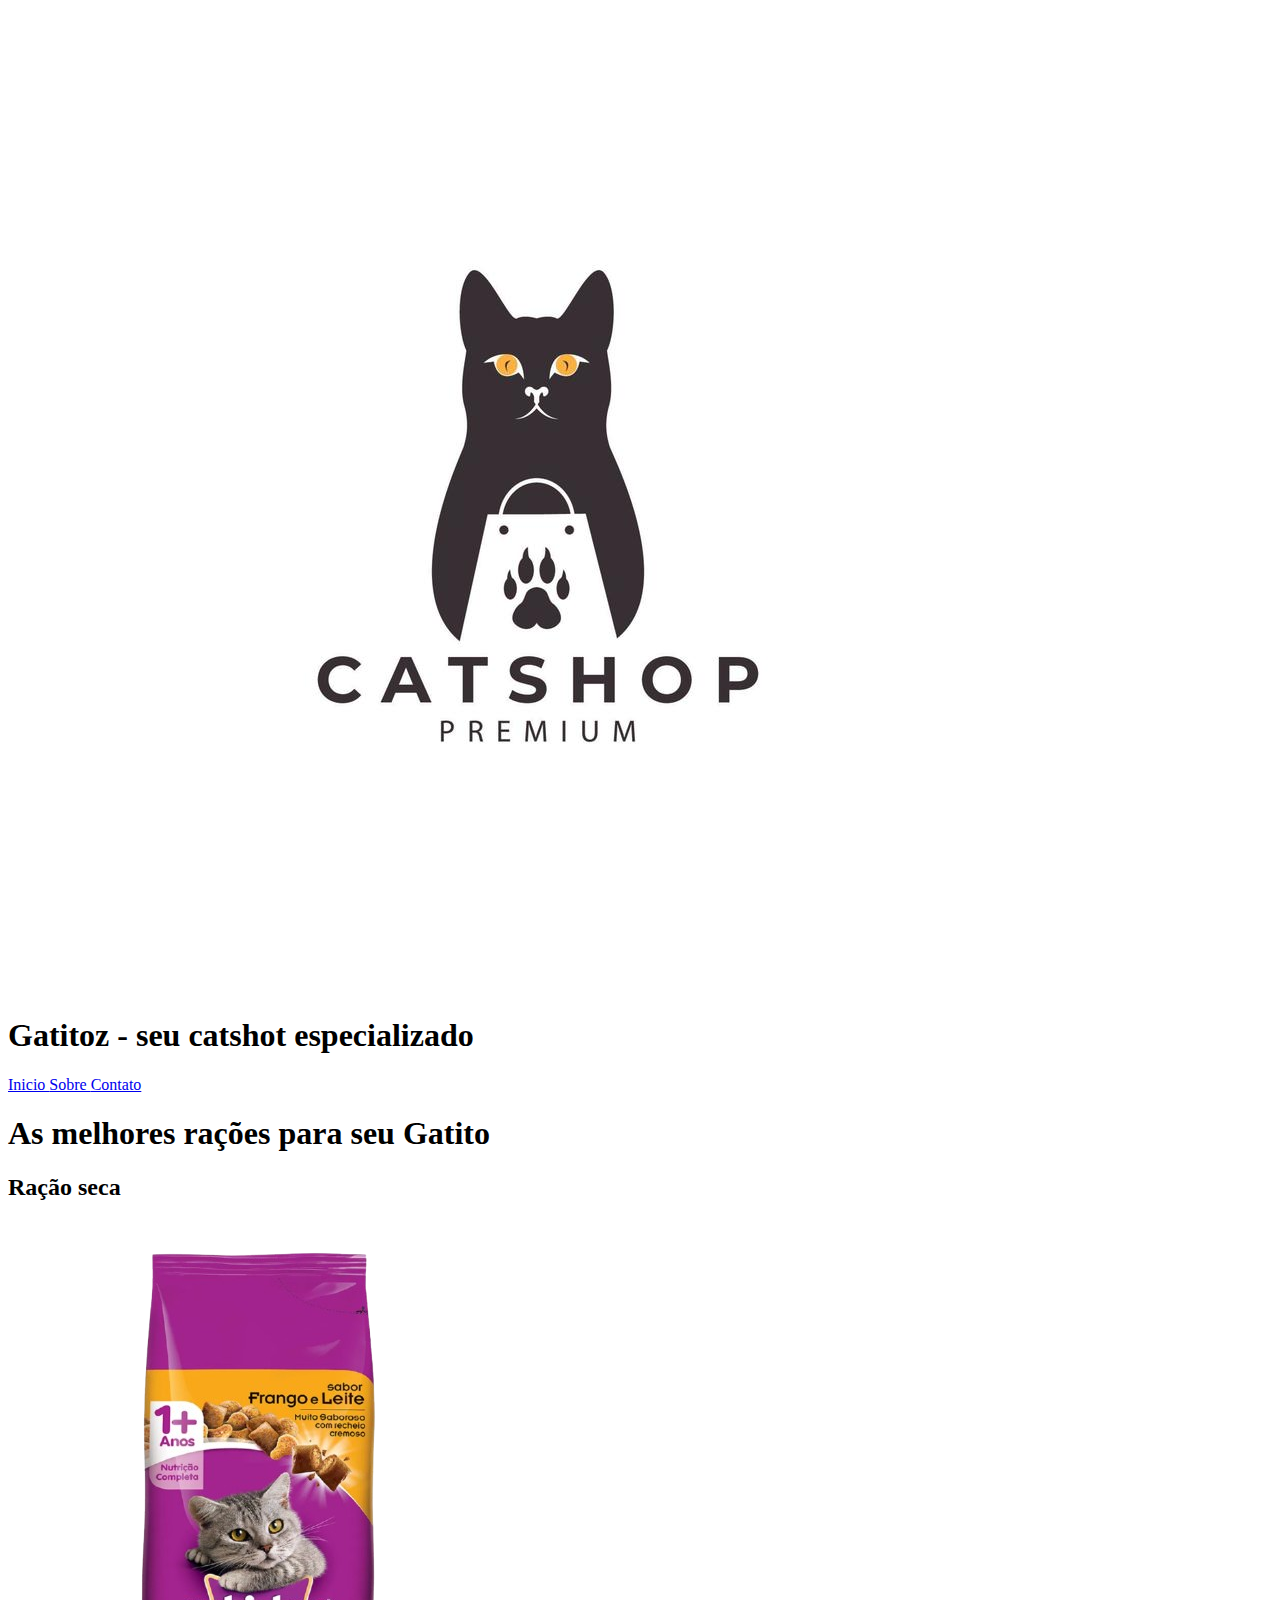
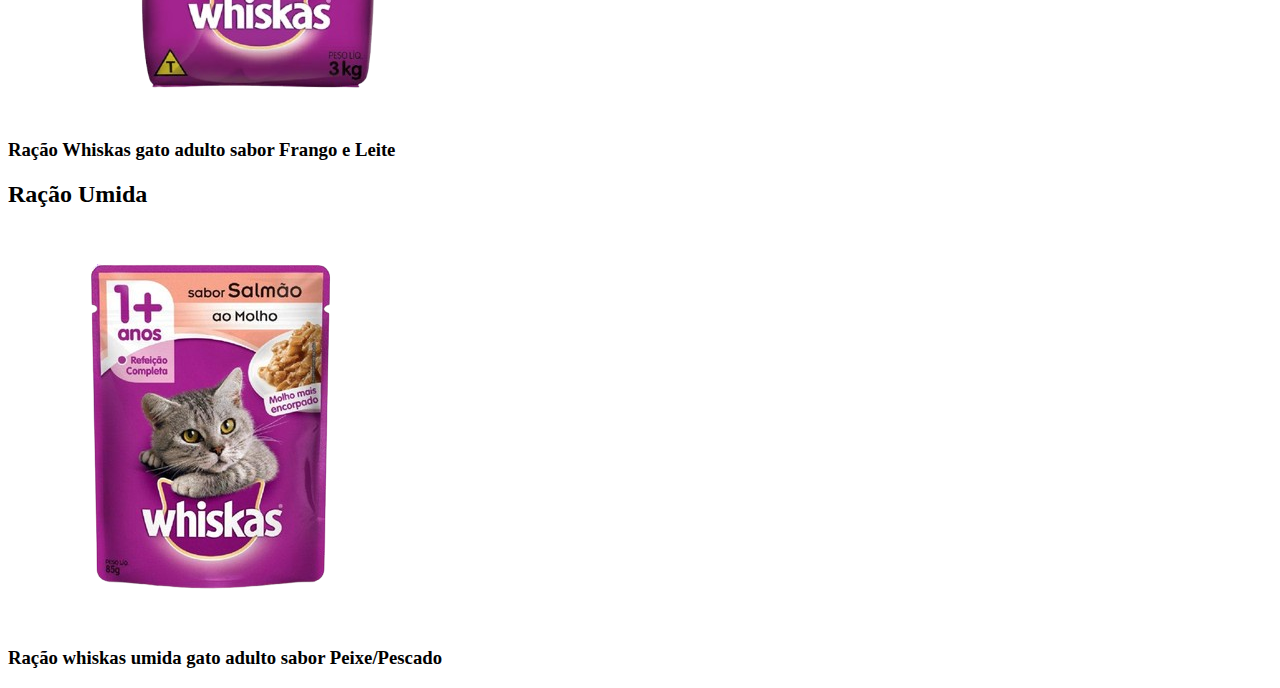
==== index.html @ 4cd1b153 "Upando Inicio do projeto" ====
<html lang="pt">
<head>
    <meta charset="UTF-8">
    <meta name="viewport" content="width=device-width, initial-scale=1.0">
    <link rel="stylesheet" href="css/estilo.css">

    <title>Gatitoz </title>
</head>
<body>
    <header class = "header-home" id = "home">

        <figure>
            <img src = "Imagens/catshop.jpg">
        </figure>
        <h1> Gatitoz - seu catshot especializado</h1>

        <nav>
            <a href="#home"> Inicio </a>
            <a href="Sobre.html"> Sobre </a>
            <a href = "Contato.html"> Contato</a>
        </nav>

    </header>


    <div>
        <section class = "produtos" id = "racao">
            <h1> As melhores rações para seu Gatito</h1>
    
            <div id = "racao-seca">
                <h2> Ração seca</h2>
                <img src="Imagens/racao-seca.png">
                <h3>Ração Whiskas gato adulto sabor Frango e Leite</h3>
    
            </div>
    
            <div id = "racao-umida">
                <h2> Ração Umida </h2>
                <img src="Imagens/racao-umida.png">
                <h3> Ração whiskas umida gato adulto sabor Peixe/Pescado</h3>
            </div>
    
        </section>

    </div>




</body>
</html>
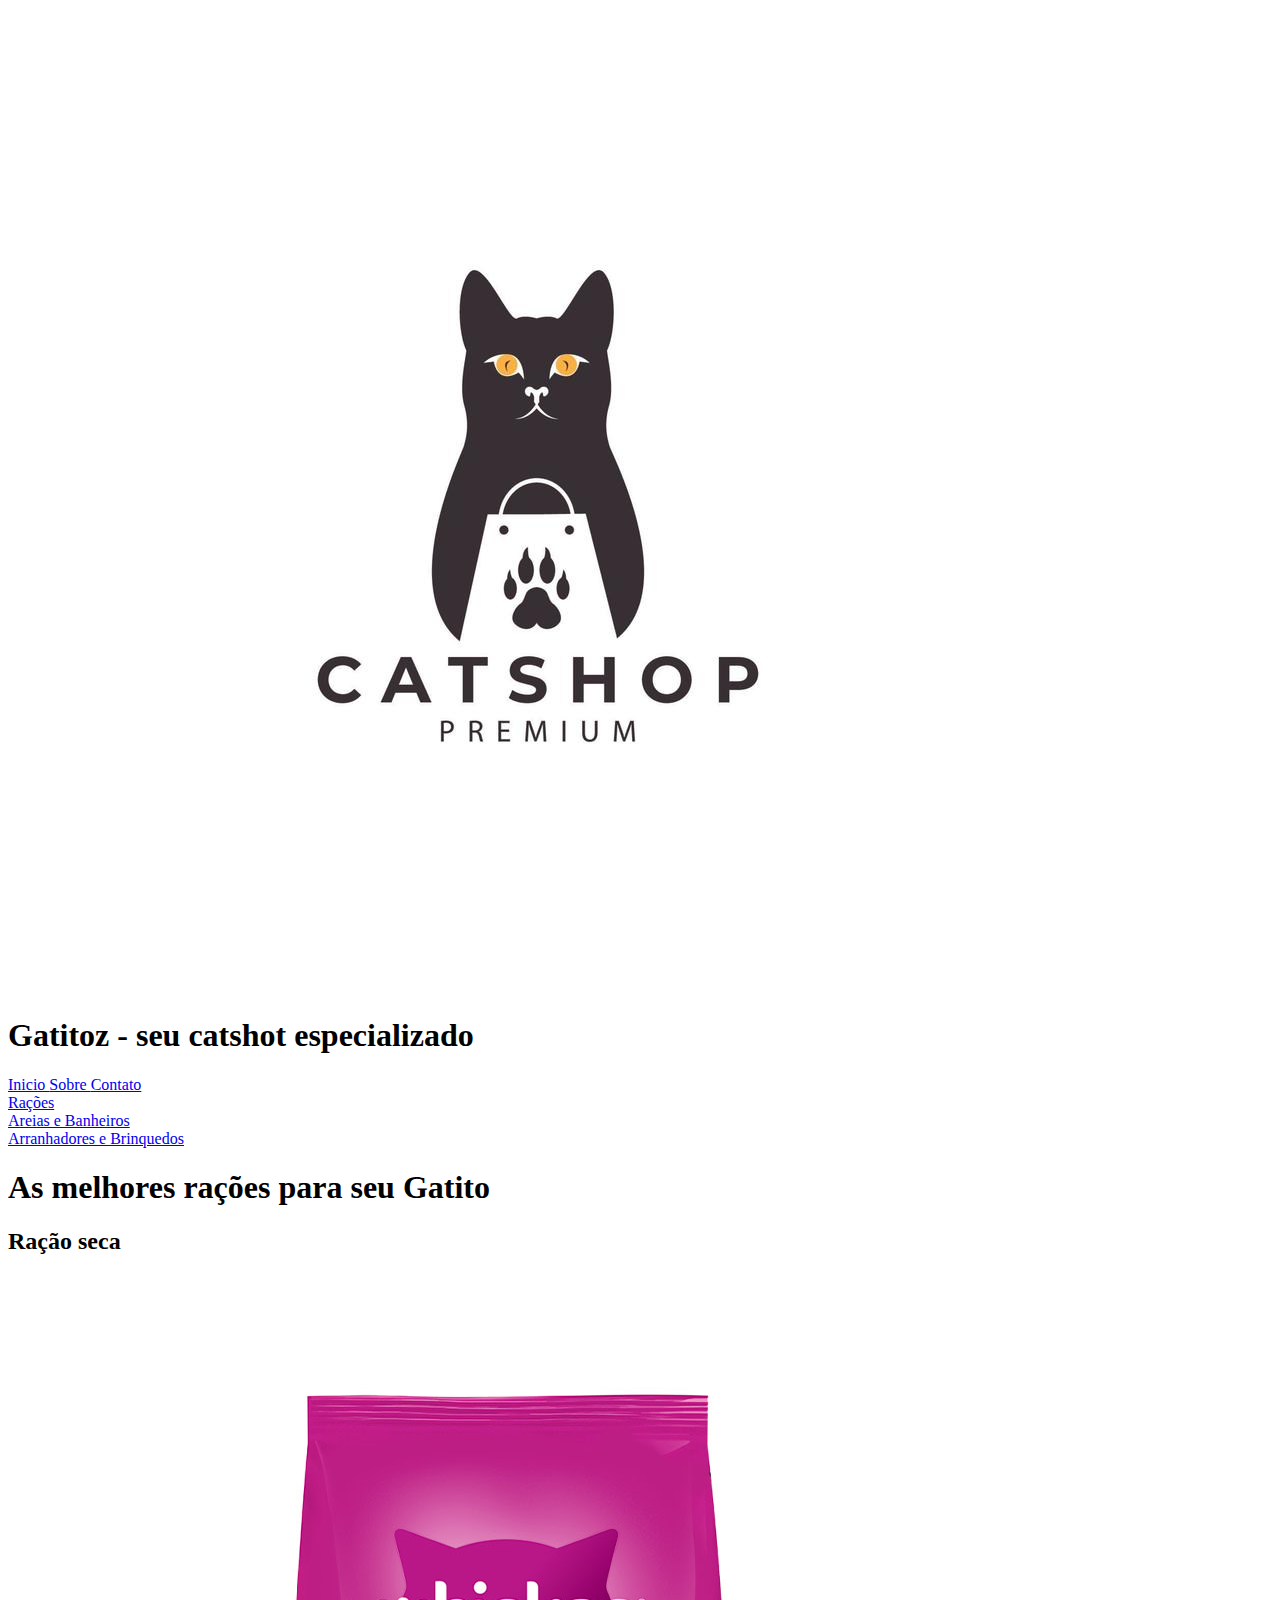
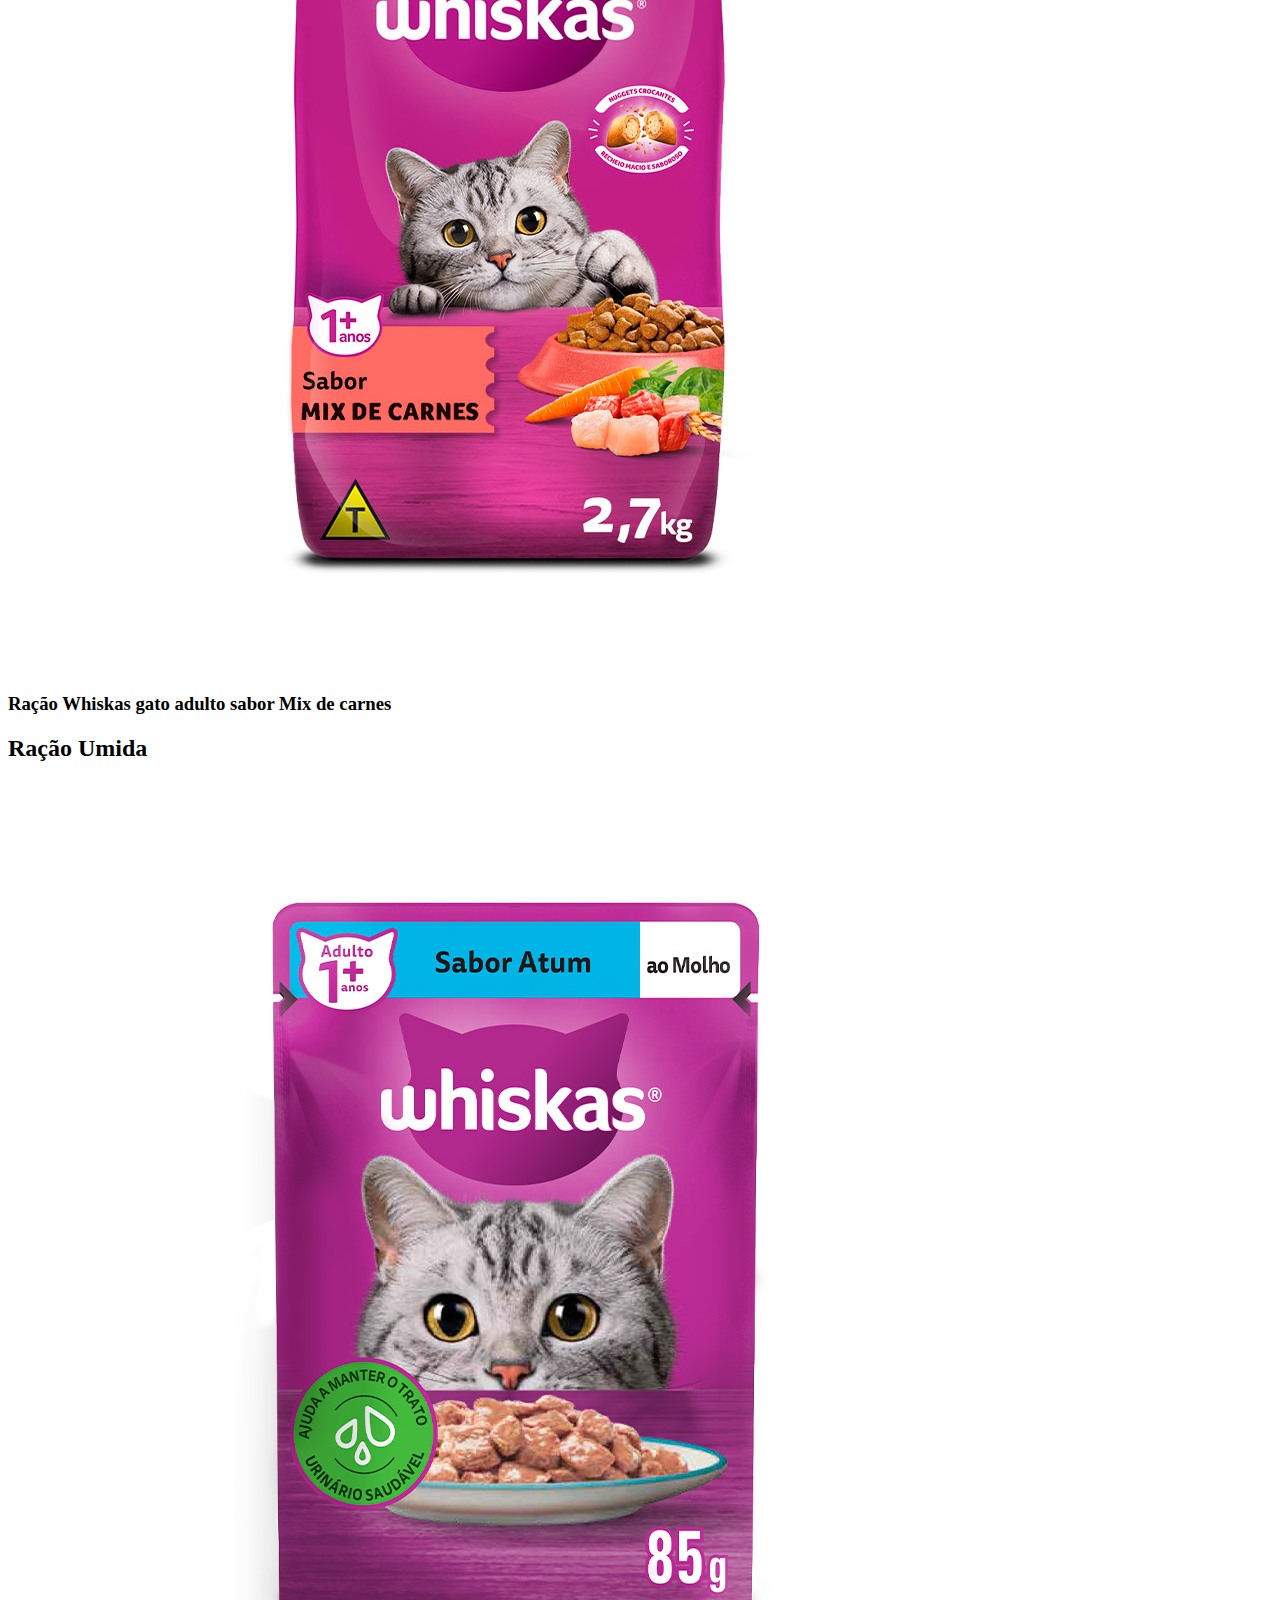
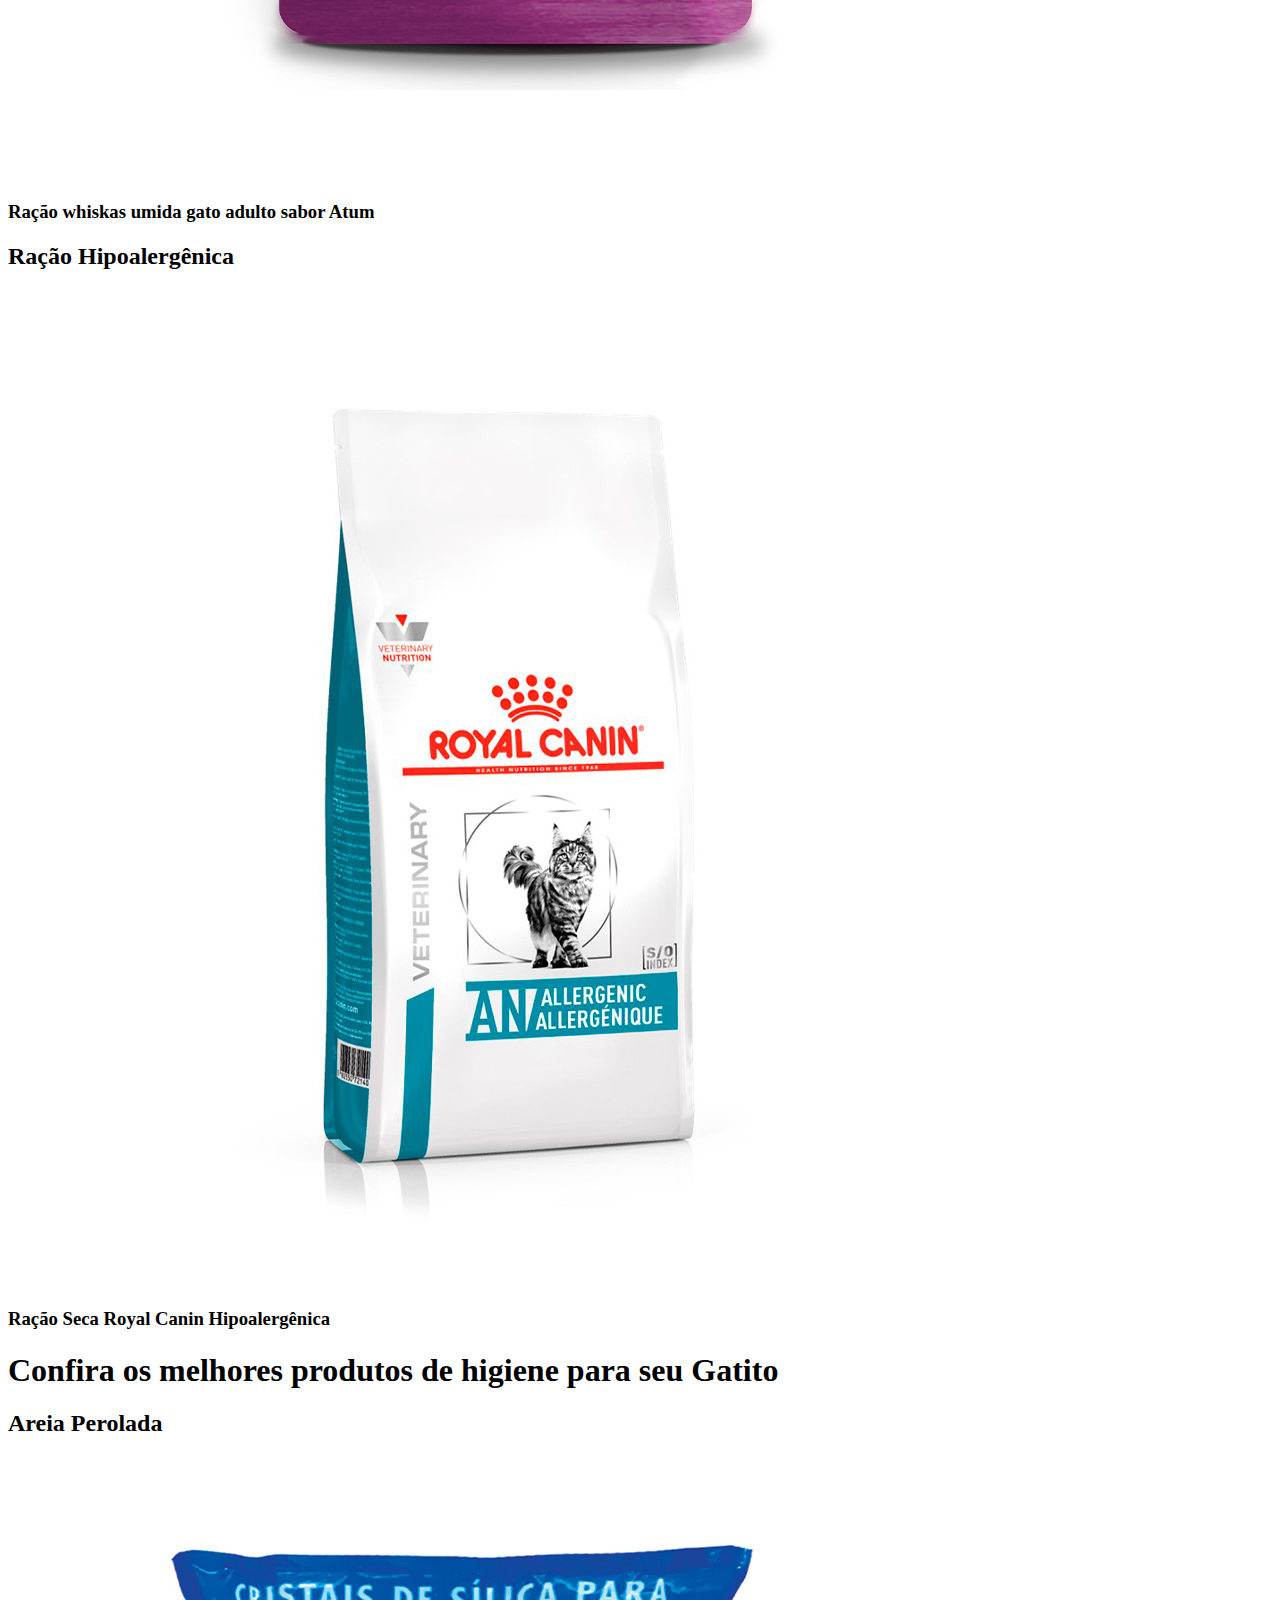
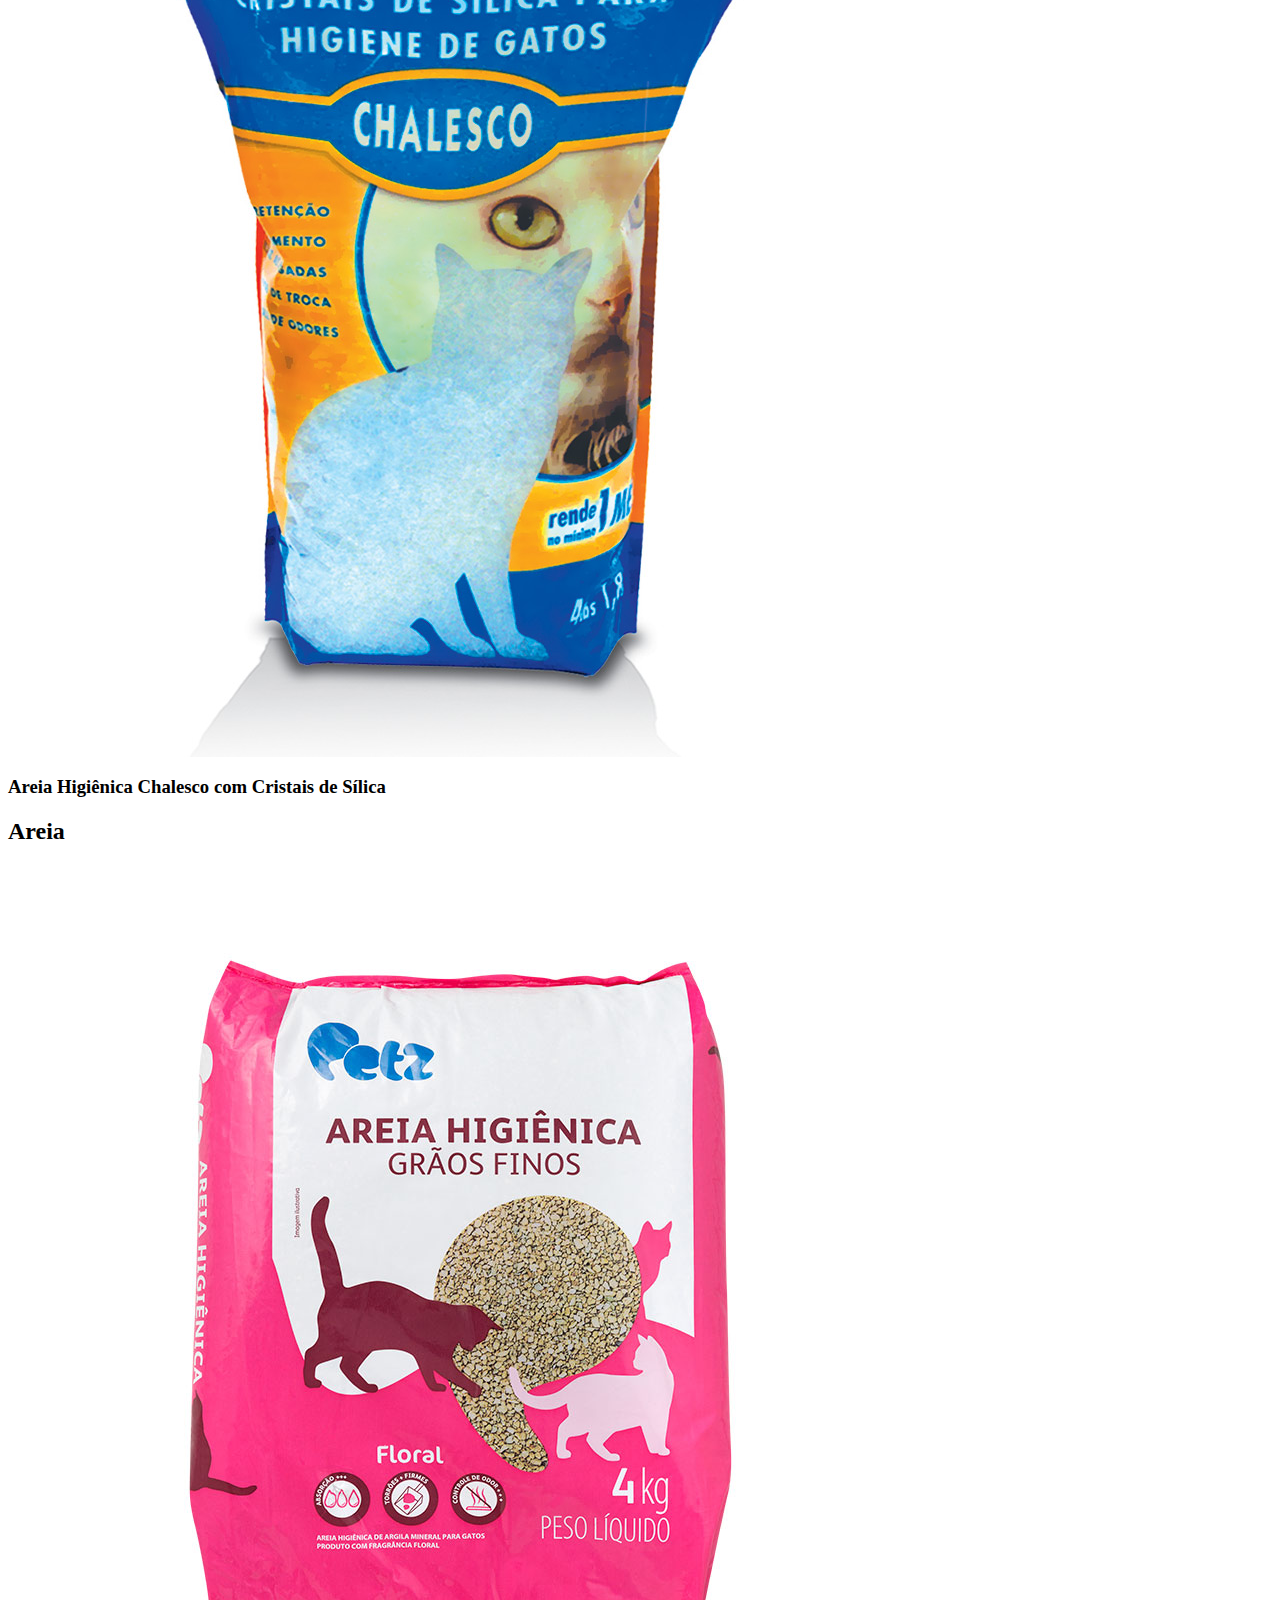
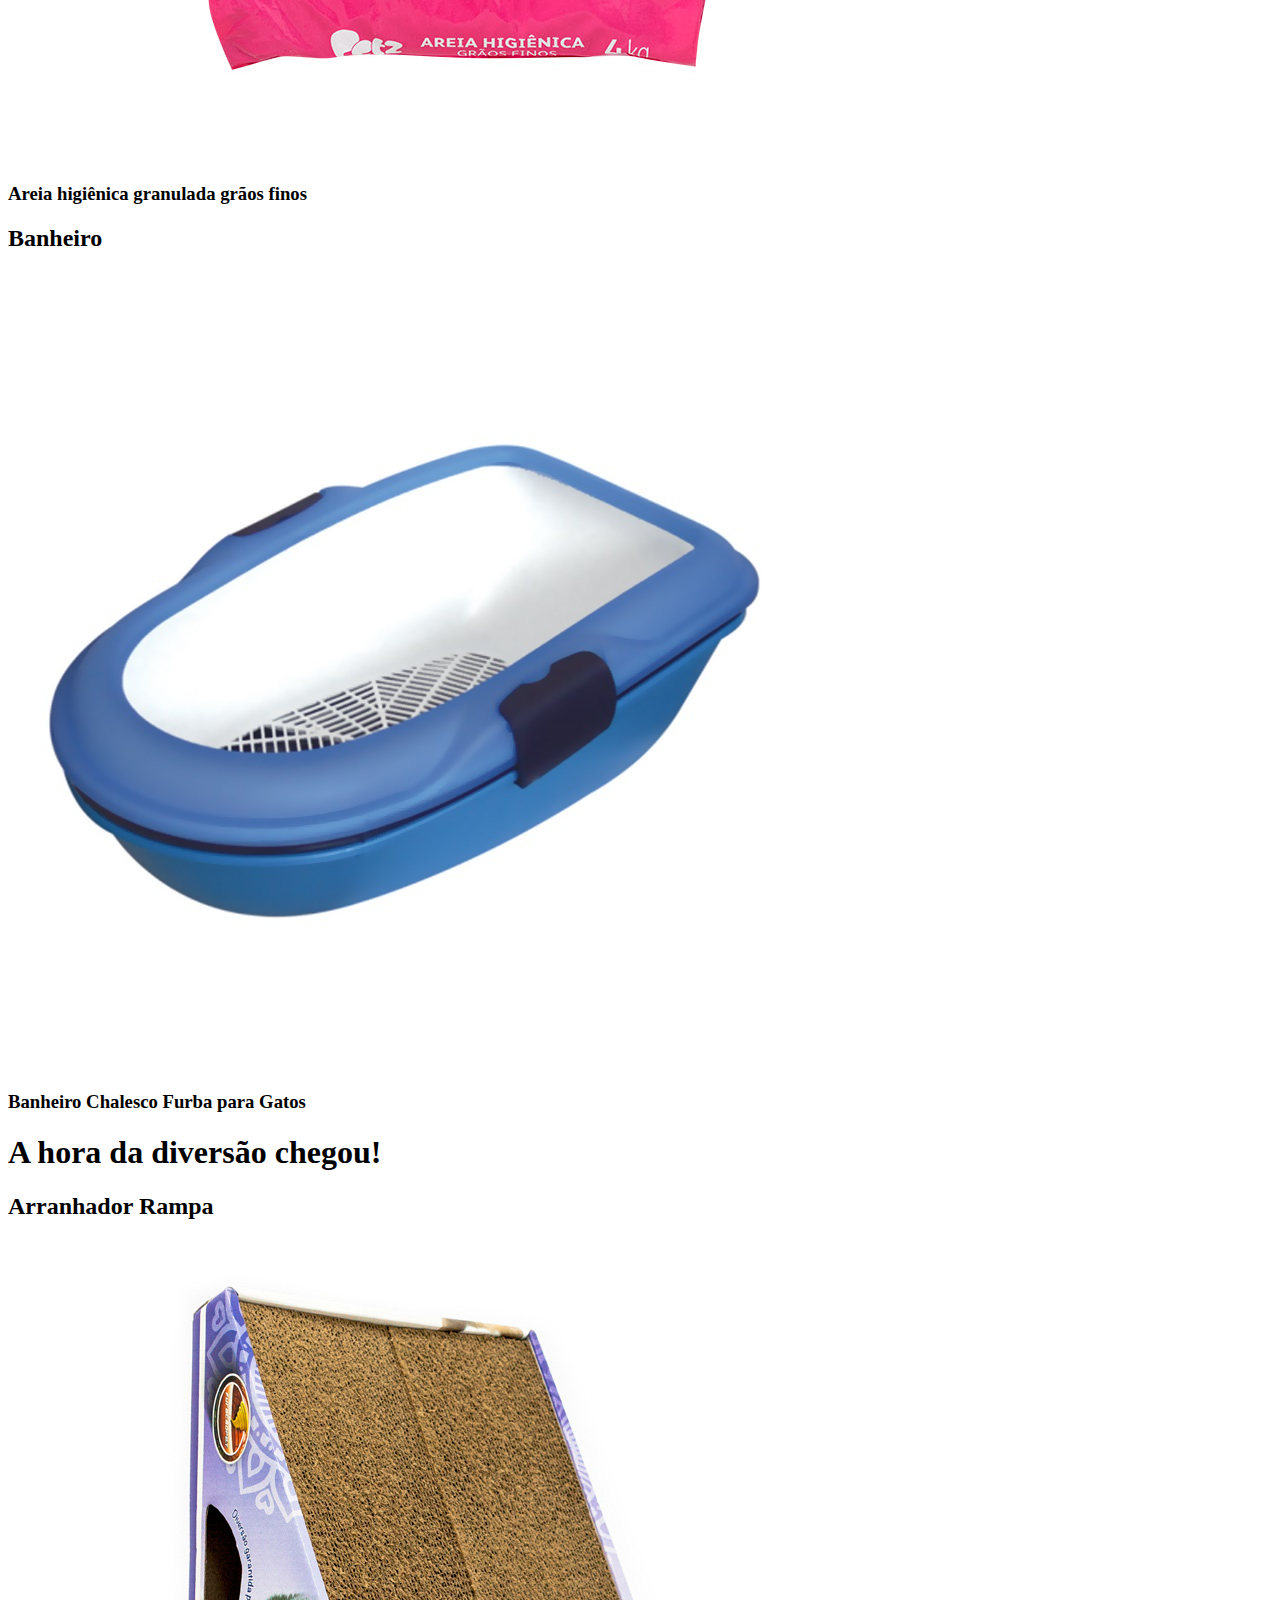
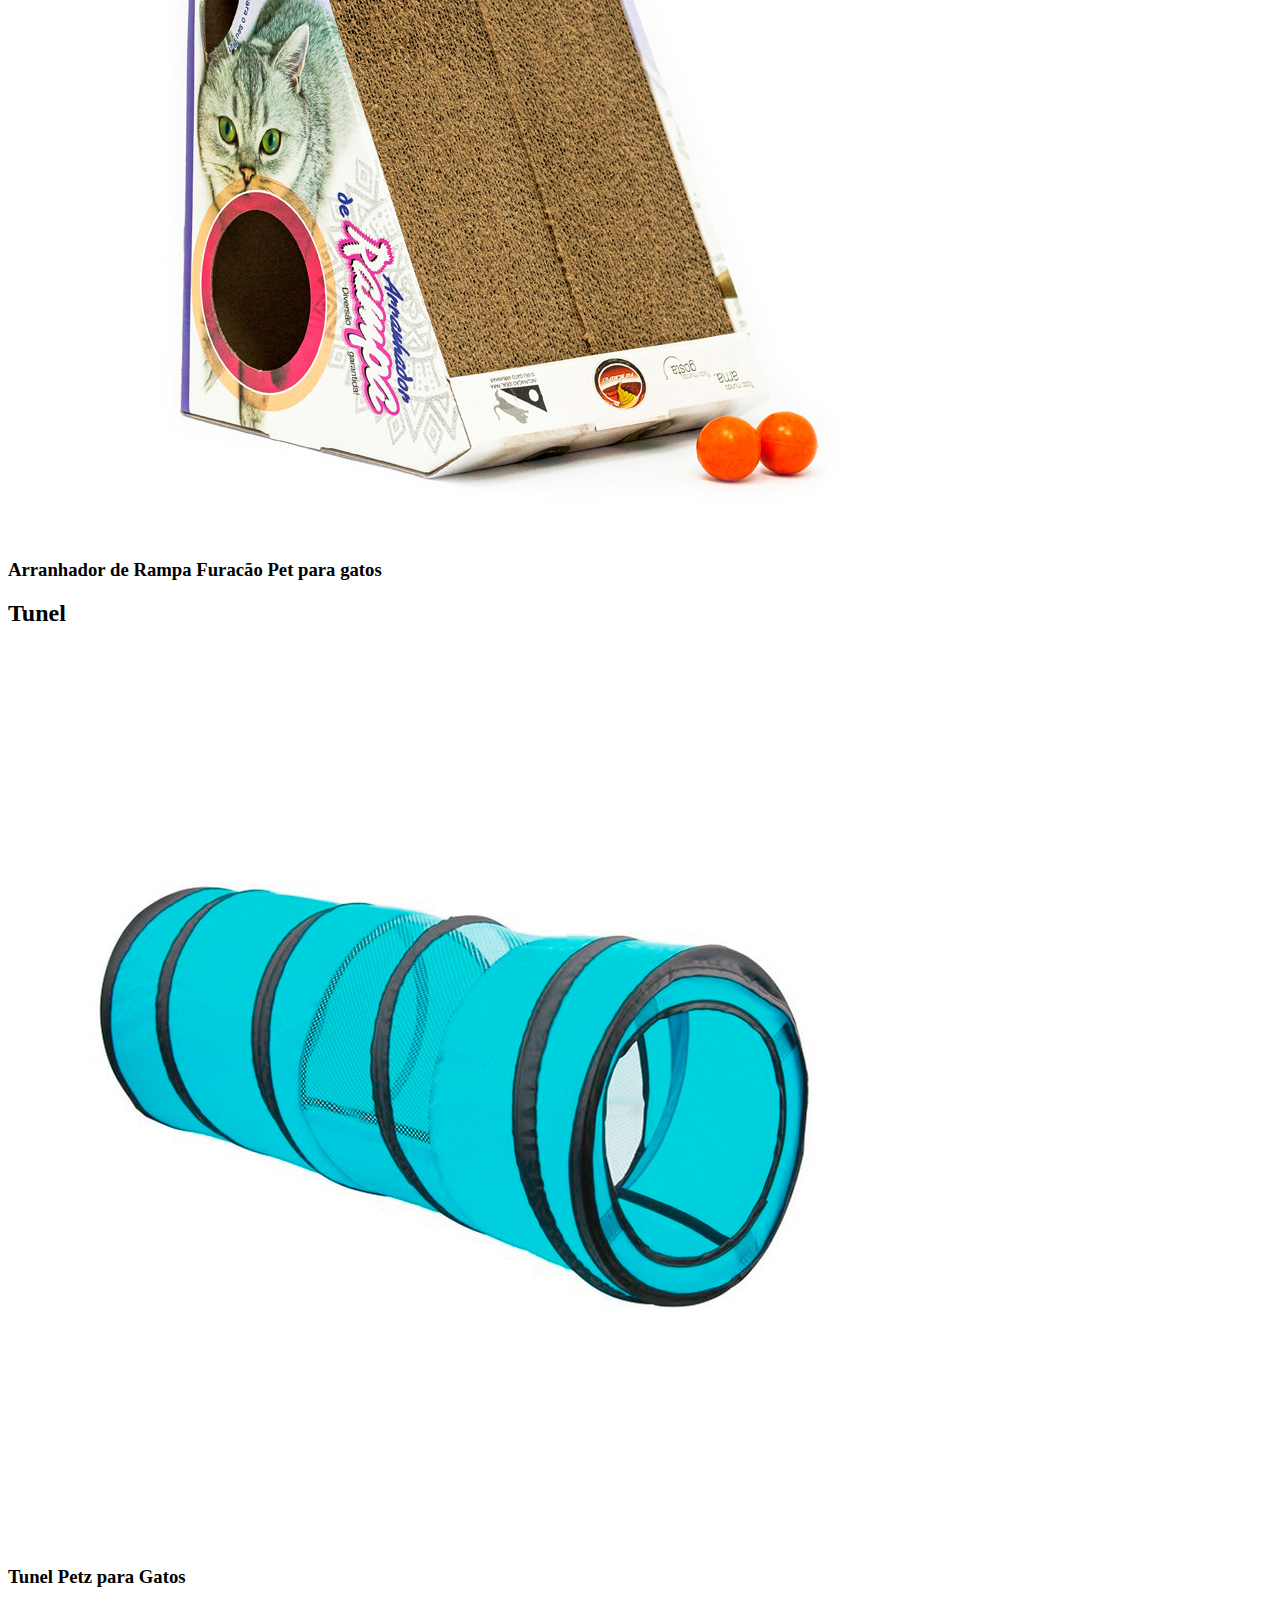
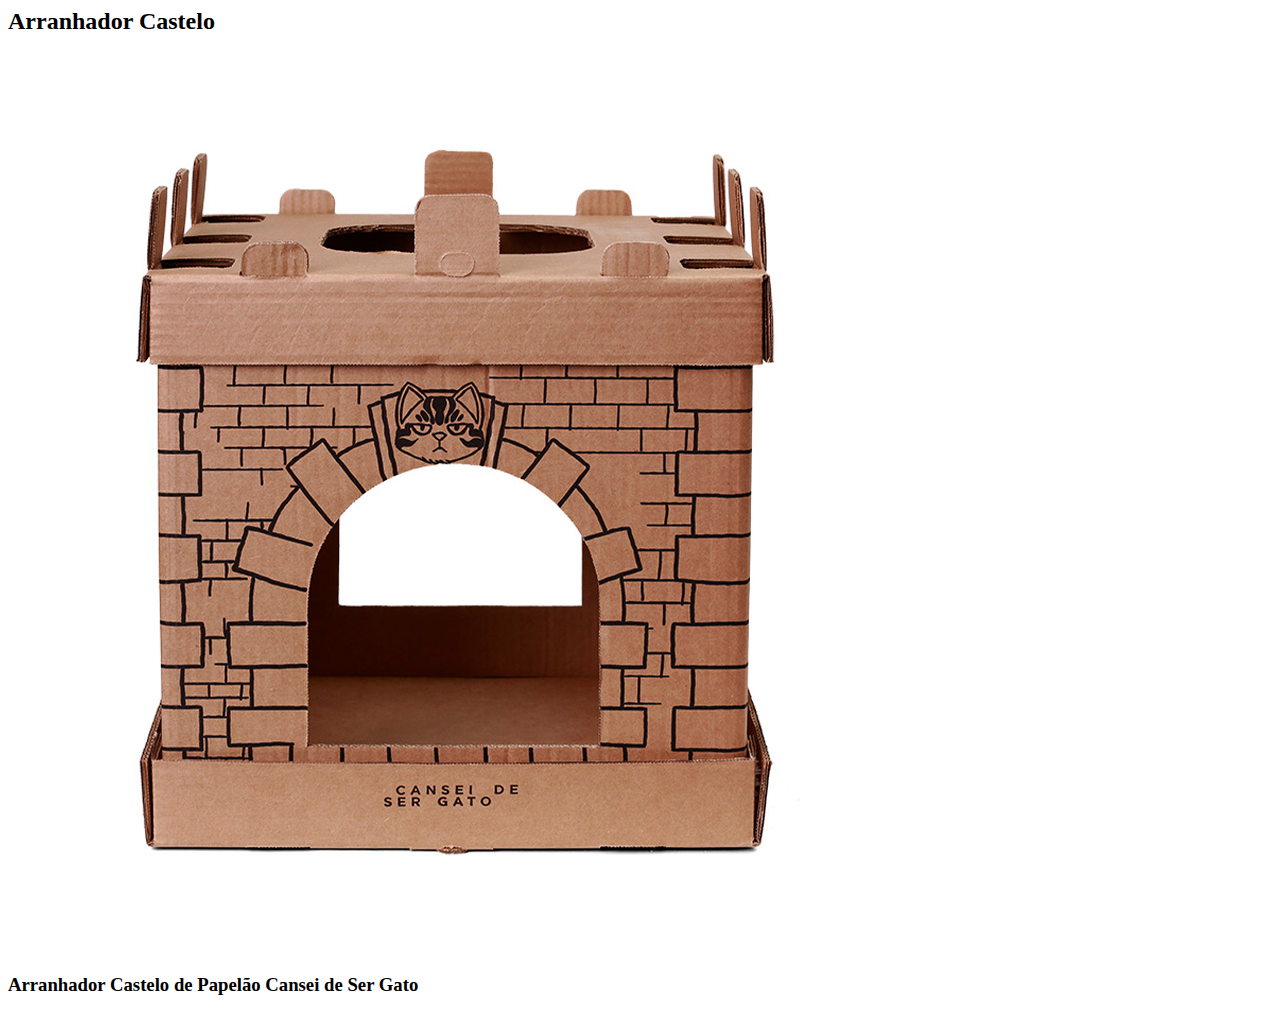
==== commit 7f978c44: "Add files via upload" ====
--- a/index.html
+++ b/index.html
@@ -1,51 +1,112 @@
 <html lang="pt">
-<head>
-    <meta charset="UTF-8">
-    <meta name="viewport" content="width=device-width, initial-scale=1.0">
-    <link rel="stylesheet" href="css/estilo.css">
+    <head>
+        <meta charset="UTF-8">
+        <meta name="viewport" content="width=device-width, initial-scale=1.0">
+        <link rel="stylesheet" href="css/estilo.css">
 
-    <title>Gatitoz </title>
-</head>
-<body>
-    <header class = "header-home" id = "home">
+        <title>Gatitoz </title>
+    </head>
+    <body>
+        <header class = "header-home" id = "home">
 
-        <figure>
-            <img src = "Imagens/catshop.jpg">
-        </figure>
-        <h1> Gatitoz - seu catshot especializado</h1>
+            <figure>
+                <img src = "Imagens/catshop.jpg">
+            </figure>
+            <h1> Gatitoz - seu catshot especializado</h1>
 
-        <nav>
-            <a href="#home"> Inicio </a>
-            <a href="Sobre.html"> Sobre </a>
-            <a href = "Contato.html"> Contato</a>
-        </nav>
+            <nav>
+                <a href="#home"> Inicio </a>
+                <a href="Sobre.html"> Sobre </a>
+                <a href = "Contato.html"> Contato</a>
+            </nav>
 
-    </header>
+        </header>
+
+        <div>
+            <nav class="nav-produtos">
+                <div class="nav-item"><a href="#racao">Rações</a></div>
+                <div class="nav-item"><a href="#areia e banheiro">Areias e Banheiros</a></div>
+                <div class="nav-item"><a href="#arranhadores e brinquedos">Arranhadores e Brinquedos</a></div>
+            </nav>
+        </div>
 
 
-    <div>
-        <section class = "produtos" id = "racao">
-            <h1> As melhores rações para seu Gatito</h1>
-    
-            <div id = "racao-seca">
-                <h2> Ração seca</h2>
-                <img src="Imagens/racao-seca.png">
-                <h3>Ração Whiskas gato adulto sabor Frango e Leite</h3>
-    
-            </div>
-    
-            <div id = "racao-umida">
-                <h2> Ração Umida </h2>
-                <img src="Imagens/racao-umida.png">
-                <h3> Ração whiskas umida gato adulto sabor Peixe/Pescado</h3>
-            </div>
-    
-        </section>
+        <div class = "mostruario" >
+            <section class = "produtos" id = "racao">
+                <h1> As melhores rações para seu Gatito</h1>
+        
+                <div id = "racao-seca">
+                    <h2> Ração seca</h2>
+                    <img src="Imagens/whiskas.jpg" alt = "Ração whiskas sabor Mix de carnes">
+                    <h3>Ração Whiskas gato adulto sabor Mix de carnes</h3>
+        
+                </div>
+        
+                <div id = "racao-umida">
+                    <h2> Ração Umida </h2>
+                    <img src="Imagens/umida.jpg" alt ="Ração whiskas umida sabor Atum">
+                    <h3> Ração whiskas umida gato adulto sabor Atum</h3>
+                </div>
 
-    </div>
+                <div id = "racao-hipoalergenica">
+                    <h2>Ração Hipoalergênica</h2>
+                    <img src ="Imagens/hipoalergenica.jpg" alt = "Ração Hipoalergênica">
+                    <h3>Ração Seca Royal Canin Hipoalergênica </h3>
+                </div>
+        
+            </section>
+            
+            <section class = "produtos" id = "areia e banheiro">
+                <h1>Confira os melhores produtos de higiene para seu Gatito</h1>
+
+                <div id = "areia-perolada">
+                    <h2>Areia Perolada</h2>
+                    <img src = "Imagens/areia silica.jpg" alt="Areia higiênica com pedras de sílica">
+                    <h3>Areia Higiênica Chalesco com Cristais de Sílica</h3>
+                </div>
+
+                <div id = "areia-granulada">
+                    <h2>Areia </h2>
+                    <img src = "Imagens/areia granulada.jpg" alt = "Areia higiênica granulada grãos finos">
+                    <h3>Areia higiênica granulada grãos finos
+                </div>
+
+                <div id = "Banheiro">
+                    <h2>Banheiro </h2>
+                    <img src = "Imagens/banheiro.jpg" alt = "Banheiro para gato">
+                    <h3>Banheiro Chalesco Furba para Gatos</h3>
+                </div>
+
+            </section>
+
+            <section class = "produtos" id = "arranhadores e brinquedos">
+                <h1>A hora da diversão chegou!</h1>
+                <div id = "arranhador-rampa">
+                    <h2>Arranhador Rampa</h2>
+                    <img src = "Imagens/arranhador rampa.jpg" alt = "Arranhador Rampa">
+                    <h3>Arranhador de Rampa Furacão Pet para gatos</h3>
+
+                </div>
+
+                <div id = "tunel">
+                    <h2>Tunel</h2>
+                    <img src = "Imagens/tunel.jpg" alt = "Tunel para gatos">
+                    <h3>Tunel Petz para Gatos</h3>
+
+                </div>
+
+                <div id = "arranhador-castelo">
+                    <h2>Arranhador Castelo</h2>
+                    <img src = "Imagens/arranhador castelo.jpg" alt = "Arranhador Castelo">
+                    <h3>Arranhador Castelo de Papelão Cansei de Ser Gato</h3>
+
+                </div>
 
 
+                
+            </section>
+        </div>
 
 
-</body>
+    </body>
 </html>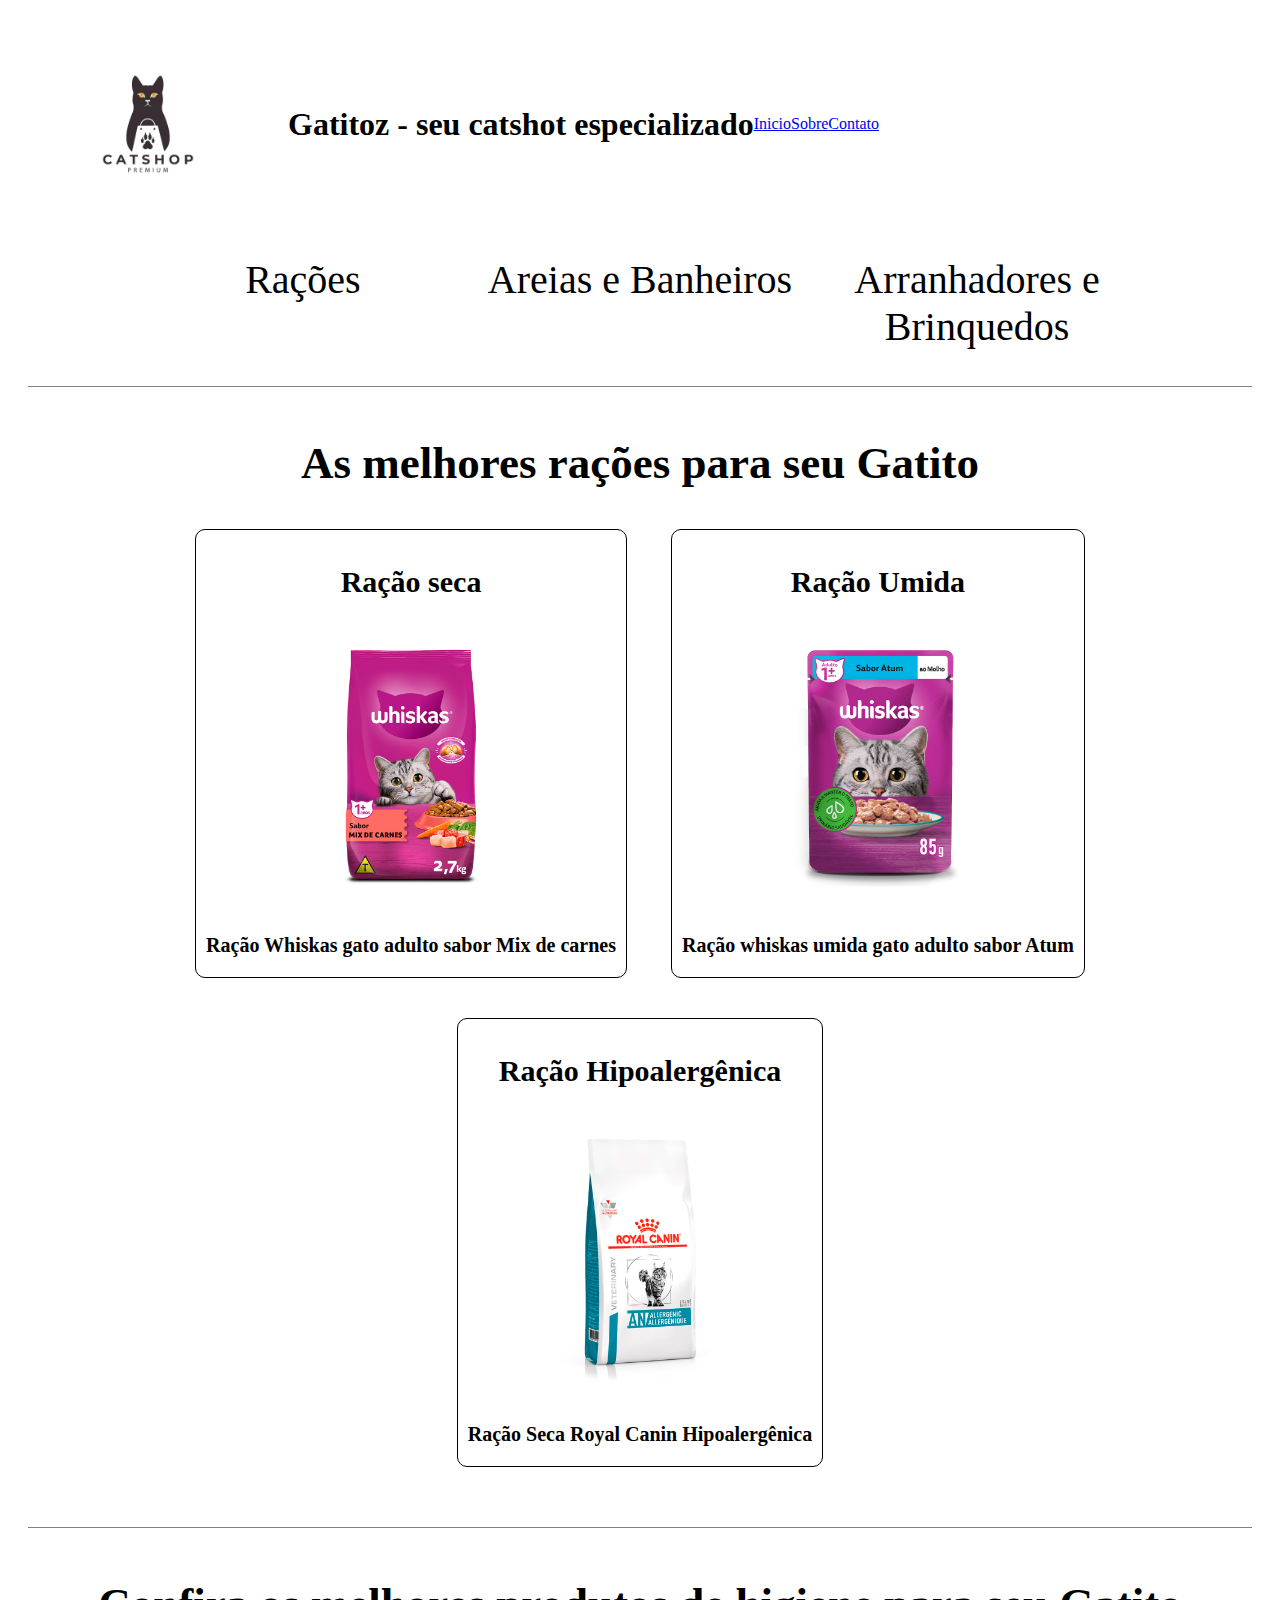
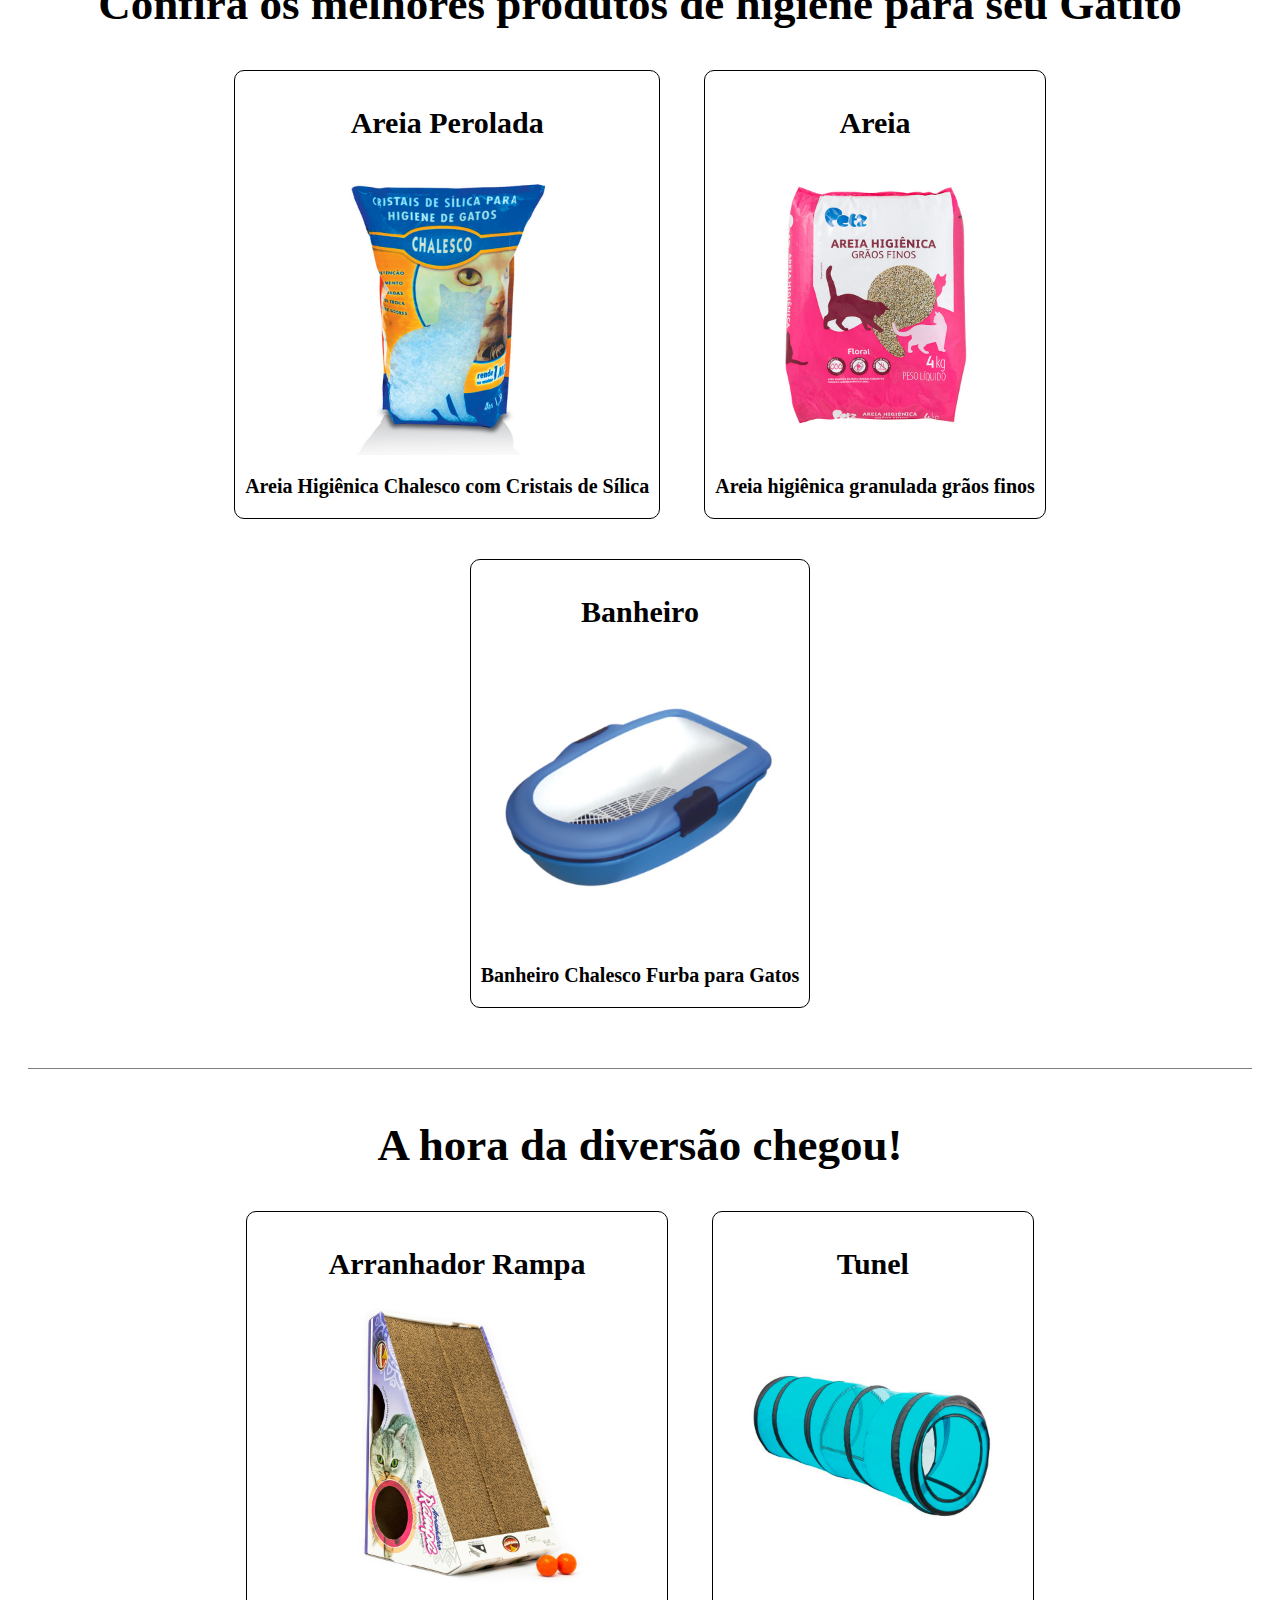
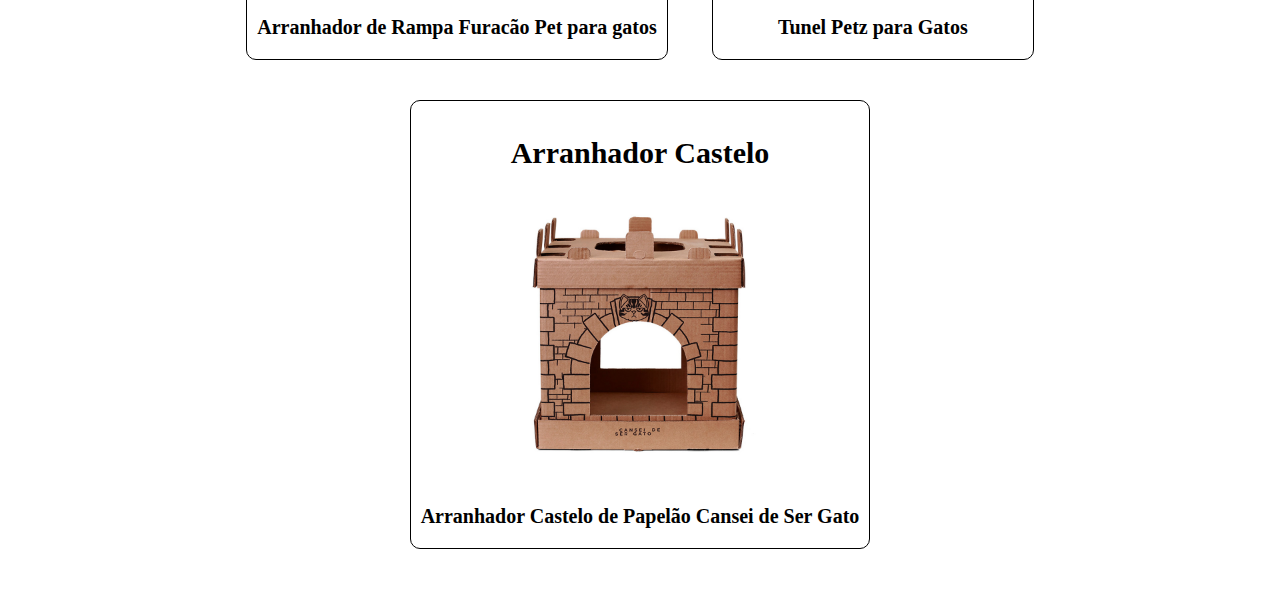
==== commit b53a3f5b: "Update index.html" ====
--- a/index.html
+++ b/index.html
@@ -2,7 +2,7 @@
     <head>
         <meta charset="UTF-8">
         <meta name="viewport" content="width=device-width, initial-scale=1.0">
-        <link rel="stylesheet" href="css/estilo.css">
+        <link rel="stylesheet" href="Css/estilo.css">
 
         <title>Gatitoz </title>
     </head>
@@ -109,4 +109,4 @@
 
 
     </body>
-</html>+</html>
--- a/Css/estilo.css
+++ b/Css/estilo.css
@@ -0,0 +1,85 @@
+.header-home {
+    display: flex;
+    align-items: center;
+
+}
+
+.header-home img{
+    width: 200px;
+    height: 200px;
+}
+
+.header-home nav{
+    display: flex;
+}
+
+.nav-produtos {
+    display: flex;                  /* Usando flexbox para layout */
+    justify-content: space-between; /* Distribui igualmente */
+    margin: 0 10%;                 /* Margem de 10% nas laterais */
+    padding: 1em 0;                /* Espaçamento vertical opcional */
+}
+
+.nav-item {
+    flex: 1;                       /* Cada item ocupa espaço igual */
+    margin: 0 10px;                /* Margem entre os itens */
+    text-align: center;            /* Centraliza o texto dos links */
+    transition: transform 0.2s;    /* Transição suave para o efeito de aumento */
+}
+
+.nav-item a {
+    font-size: 40px;               /* Tamanho da fonte 40px */
+    text-decoration: none;          /* Remove o sublinhado */
+    color: inherit;                /* Mantém a cor padrão do texto */
+}
+
+.nav-item:hover {
+    transform: scale(1.1);         /* Aumenta ligeiramente o item ao passar o mouse */
+}
+
+
+
+
+.produtos {
+    text-align: center; /* Centraliza o texto */
+
+    padding: 20px; /* Espaçamento interno */
+    margin: 20px; /* Espaçamento externo */
+    border-top: 1px solid gray; /* Linha fina cinza na parte inferior */
+}
+
+.produtos h1 {
+    margin-bottom: 20px; /* Espaço abaixo do h1 */
+    font-size: 45;
+}
+
+.produtos h2 {
+    margin-bottom: 15px; /* Espaço abaixo do h1 */
+    font-size: 30;
+}
+
+.produtos h3 {
+    margin-bottom: 10px; /* Espaço abaixo do h1 */
+    font-size: 20;
+    font-style: normal ;
+    
+}
+
+
+.produtos > div {
+    display: inline-block; /* Permite que as divs fiquem lado a lado */
+    margin: 20px; /* Espaço entre os itens */
+    vertical-align: top; /* Alinha as divs ao topo */
+    border: 1px solid black; /* Borda fina e preta */
+    border-radius: 10px; /* Bordas arredondadas */
+    padding: 10px;
+    
+}
+
+.produtos img {
+    max-width: 100%; /* Garante que a imagem não ultrapasse o contêiner */
+    height: auto; /* Mantém a proporção da imagem */
+    width: 300px; /* Define a largura da imagem */
+    height: 300px; /* Define a altura da imagem */
+    object-fit: cover; /* Mantém a proporção e cobre o espaço */
+}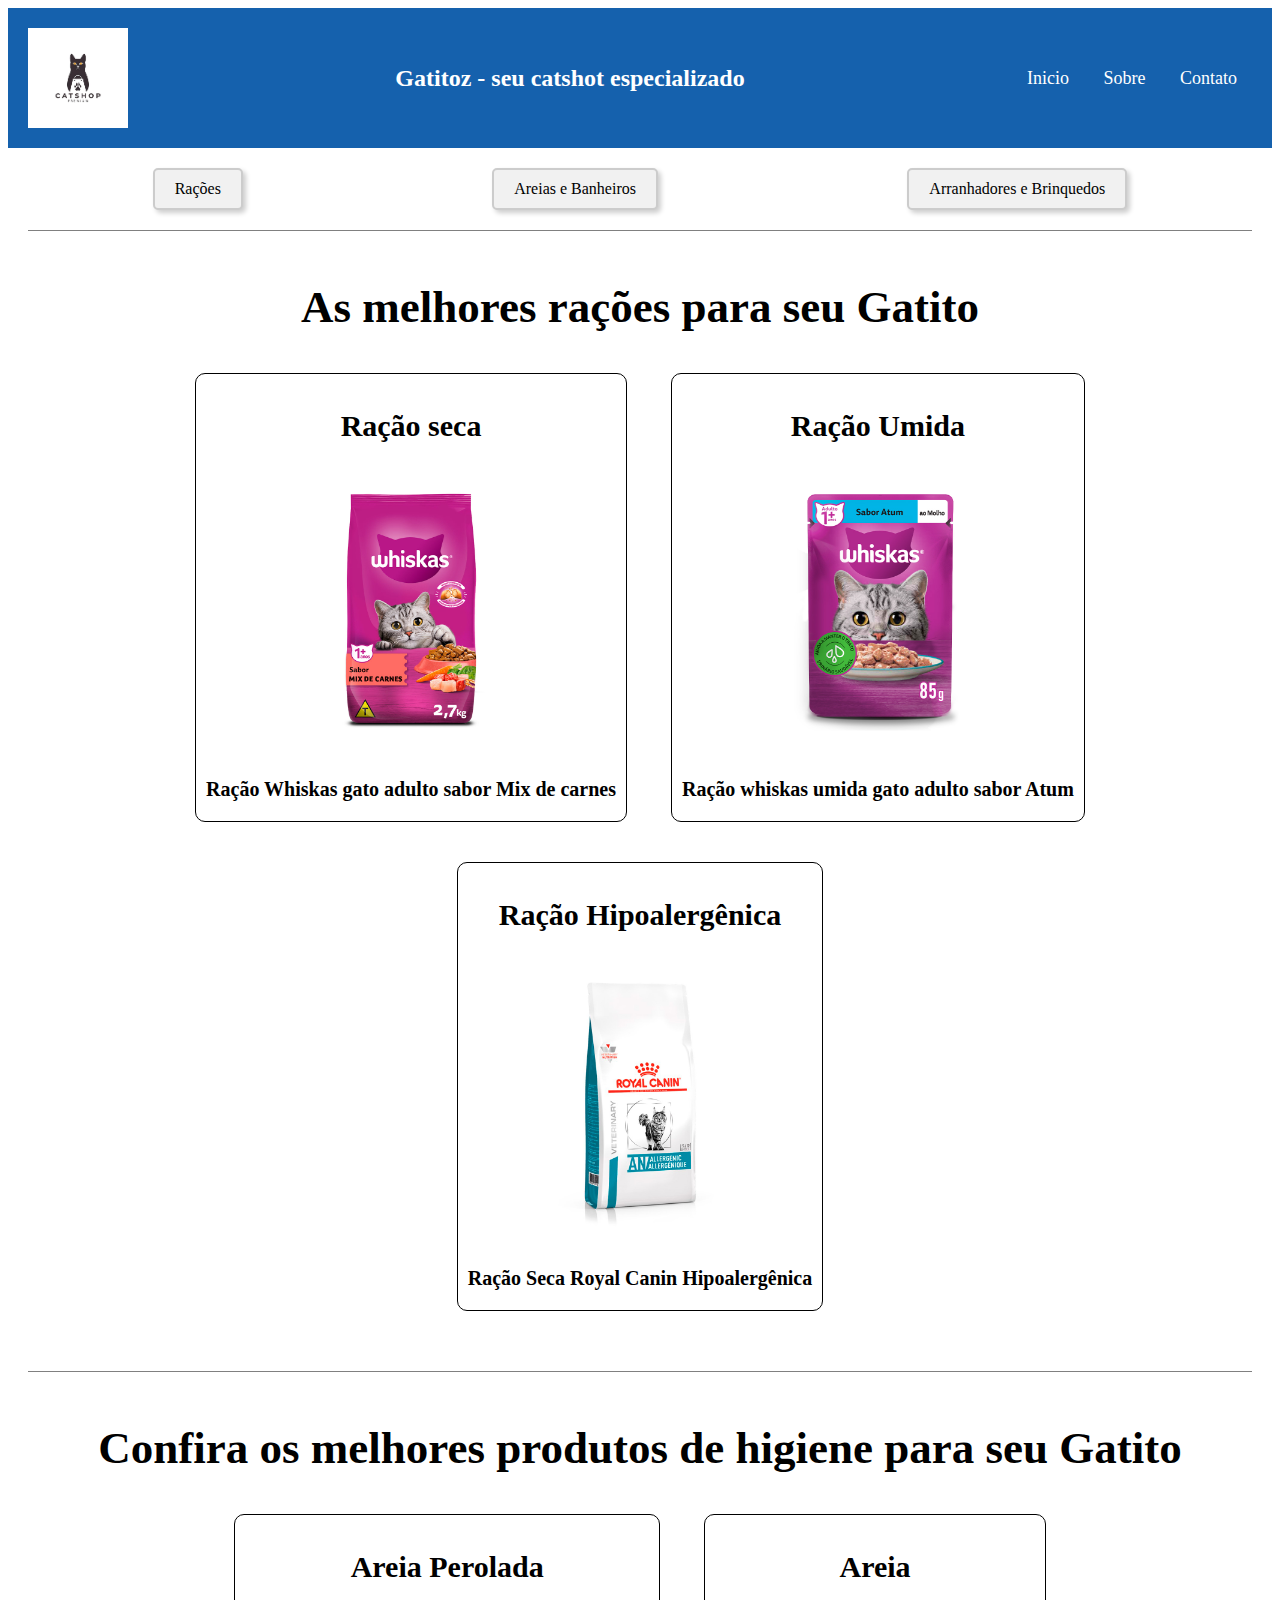
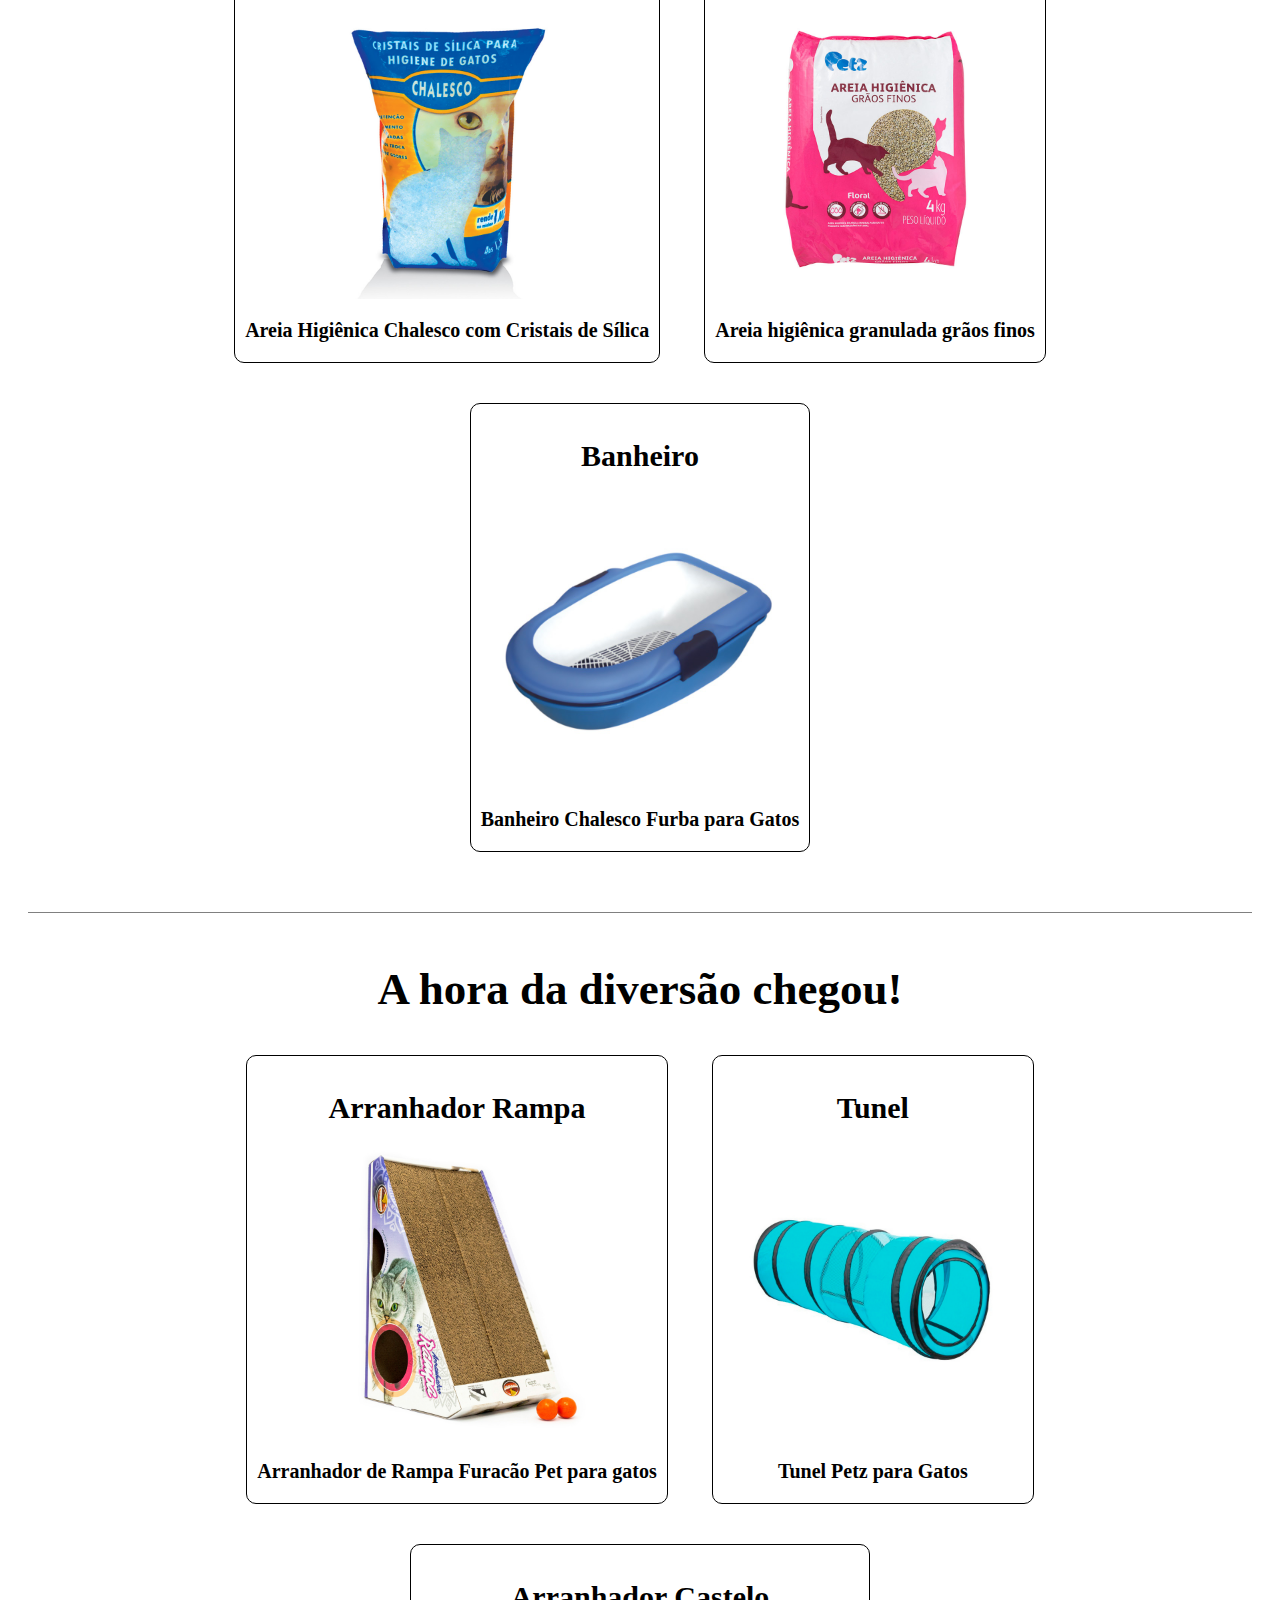
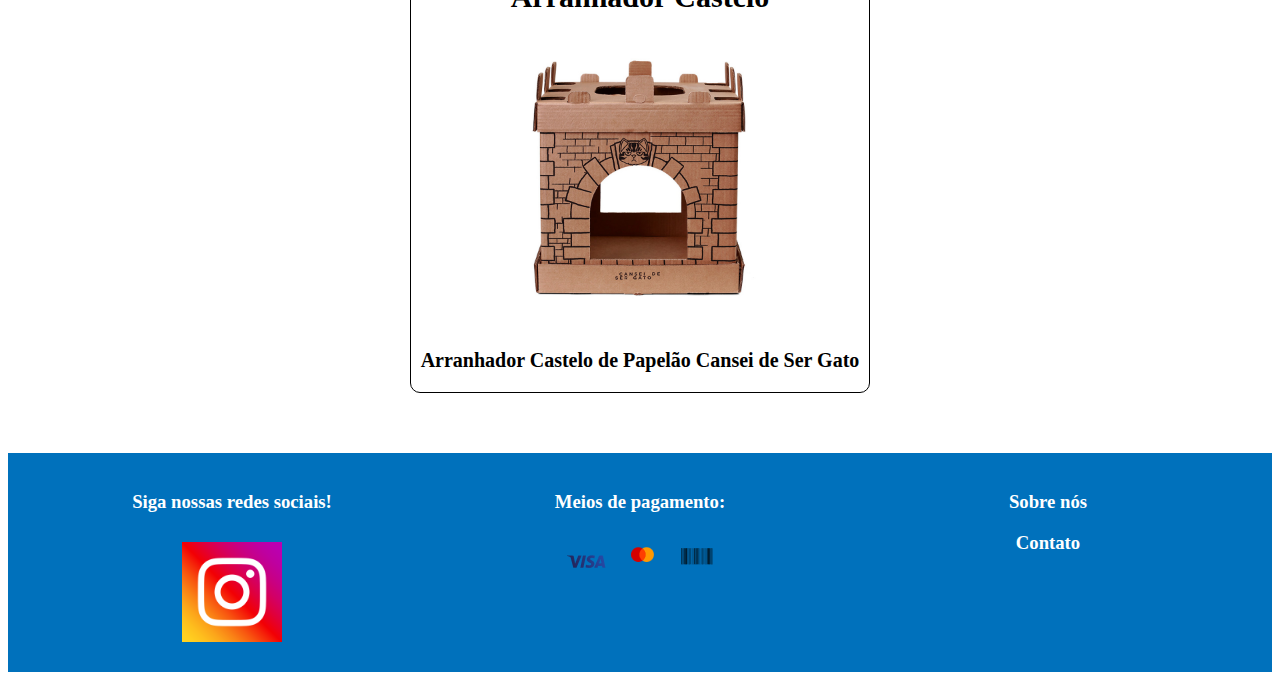
==== commit 3727fa18: "last commit" ====
--- a/index.html
+++ b/index.html
@@ -10,12 +10,12 @@
         <header class = "header-home" id = "home">
 
             <figure>
-                <img src = "Imagens/catshop.jpg">
+                <a href="index.html"> <img src = "Imagens/catshop.jpg"> </a>
             </figure>
             <h1> Gatitoz - seu catshot especializado</h1>
 
             <nav>
-                <a href="#home"> Inicio </a>
+                <a href="index.html"> Inicio </a>
                 <a href="Sobre.html"> Sobre </a>
                 <a href = "Contato.html"> Contato</a>
             </nav>
@@ -107,6 +107,23 @@
             </section>
         </div>
 
+        <footer>
+            <div>
+                <h3>Siga nossas redes sociais!</h3>
+                <img src="Imagens/Instagram.png" alt="Logo do Instagram">
+            </div>
+            <div>
+                <h3>Meios de pagamento:</h3>
+                <img src="Imagens/visa-logo.png" alt="Logo da Visa">
+                <img src="Imagens/mastercard-logo.png" alt="Logo da Mastercard">
+                <img src="Imagens/barcode-icon.png" alt="Ícone de código de barras">
+            </div>
+            <div>
+                <h3><a href="Sobre.html">Sobre nós</a></h3>
+                <h3><a href="Contato.html">Contato</a></h3>
+            </div>
+        </footer>
+
 
     </body>
 </html>
--- a/Css/estilo.css
+++ b/Css/estilo.css
@@ -1,41 +1,77 @@
+/* Estilo para o header */
 .header-home {
-    display: flex;
-    align-items: center;
-
+    display: flex; /* Coloca os elementos lado a lado */
+    align-items: center; /* Centraliza os itens verticalmente */
+    justify-content: space-between; /* Espaço entre os elementos */
+    background-color: #1561ad; /* Mesma cor azul do footer */
+    padding: 20px;
 }
 
-.header-home img{
-    width: 200px;
-    height: 200px;
+/* Estilo para o logo e a imagem */
+.header-home figure {
+    margin: 0; /* Remove margens extras */
 }
 
-.header-home nav{
-    display: flex;
+.header-home figure img {
+    max-width: 100px; /* Define o tamanho máximo do logo */
 }
 
-.nav-produtos {
-    display: flex;                  /* Usando flexbox para layout */
-    justify-content: space-between; /* Distribui igualmente */
-    margin: 0 10%;                 /* Margem de 10% nas laterais */
-    padding: 1em 0;                /* Espaçamento vertical opcional */
+/* Estilo para o título */
+.header-home h1 {
+    margin: 0 20px; /* Espaço ao redor do título */
+    color: white; /* Cor do texto do título */
+    font-size: 24px;
 }
 
-.nav-item {
-    flex: 1;                       /* Cada item ocupa espaço igual */
-    margin: 0 10px;                /* Margem entre os itens */
-    text-align: center;            /* Centraliza o texto dos links */
-    transition: transform 0.2s;    /* Transição suave para o efeito de aumento */
+/* Estilo para a navegação */
+.header-home nav a {
+    margin: 0 15px;
+    text-decoration: none;
+    color: white; /* Cor do texto */
+    font-size: 18px;
 }
 
-.nav-item a {
-    font-size: 40px;               /* Tamanho da fonte 40px */
-    text-decoration: none;          /* Remove o sublinhado */
-    color: inherit;                /* Mantém a cor padrão do texto */
+/* Estilo para hover nos links */
+.header-home nav a:hover {
+    text-decoration: underline;
 }
 
+
+/* Estilo geral para a navegação */
+.nav-produtos {
+    display: flex; /* Coloca os itens lado a lado */
+    justify-content: space-around; /* Espaçamento entre os botões */
+    margin: 20px;
+}
+
+/* Estilo para os itens da navegação */
+.nav-item {
+    background-color: #f1f1f1;
+    border: 2px solid #ccc; /* Borda ao redor dos botões */
+    box-shadow: 3px 3px 5px rgba(0, 0, 0, 0.2); /* Efeito de sombra 3D */
+    border-radius: 5px;
+    padding: 10px 20px;
+    transition: transform 0.3s ease; /* Transição suave para o efeito de aumento */
+}
+
+/* Estilo para os links dentro dos botões */
+.nav-item a {
+    text-decoration: none;
+    color: black;
+    font-size: 16px;
+}
+
+/* Efeito de hover (passar o mouse em cima) */
 .nav-item:hover {
-    transform: scale(1.1);         /* Aumenta ligeiramente o item ao passar o mouse */
+    transform: scale(1.05); /* Aumenta o tamanho em 5% */
+    box-shadow: 5px 5px 10px rgba(0, 0, 0, 0.3); /* Sombra mais forte ao passar o mouse */
+    background-color: #e0e0e0; /* Muda a cor de fundo ao passar o mouse */
 }
+
+html {
+    scroll-behavior: smooth;
+}
+
 
 
 
@@ -82,4 +118,31 @@
     width: 300px; /* Define a largura da imagem */
     height: 300px; /* Define a altura da imagem */
     object-fit: cover; /* Mantém a proporção e cobre o espaço */
+}
+
+footer {
+    display: flex; /* Alinha as divs lado a lado */
+    justify-content: space-around; /* Espaça igualmente as divs */
+    background-color: #0071bc; /* Azul semelhante ao da PETZ */
+    padding: 20px;
+    color: white; /* Cor do texto para contraste */
+}
+
+footer div {
+    flex: 1; /* Faz com que cada div ocupe a mesma largura */
+    text-align: center; /* Centraliza o conteúdo das divs */
+}
+
+footer img {
+    max-width: 100px; /* Ajusta o tamanho máximo das imagens */
+    margin: 10px; /* Espaçamento entre as imagens */
+}
+
+footer a {
+    text-decoration: none; /* Remove o sublinhado dos links */
+    color: white; /* Cor do texto dos links */
+}
+
+footer a:hover {
+    text-decoration: underline; /* Efeito de hover nos links */
 }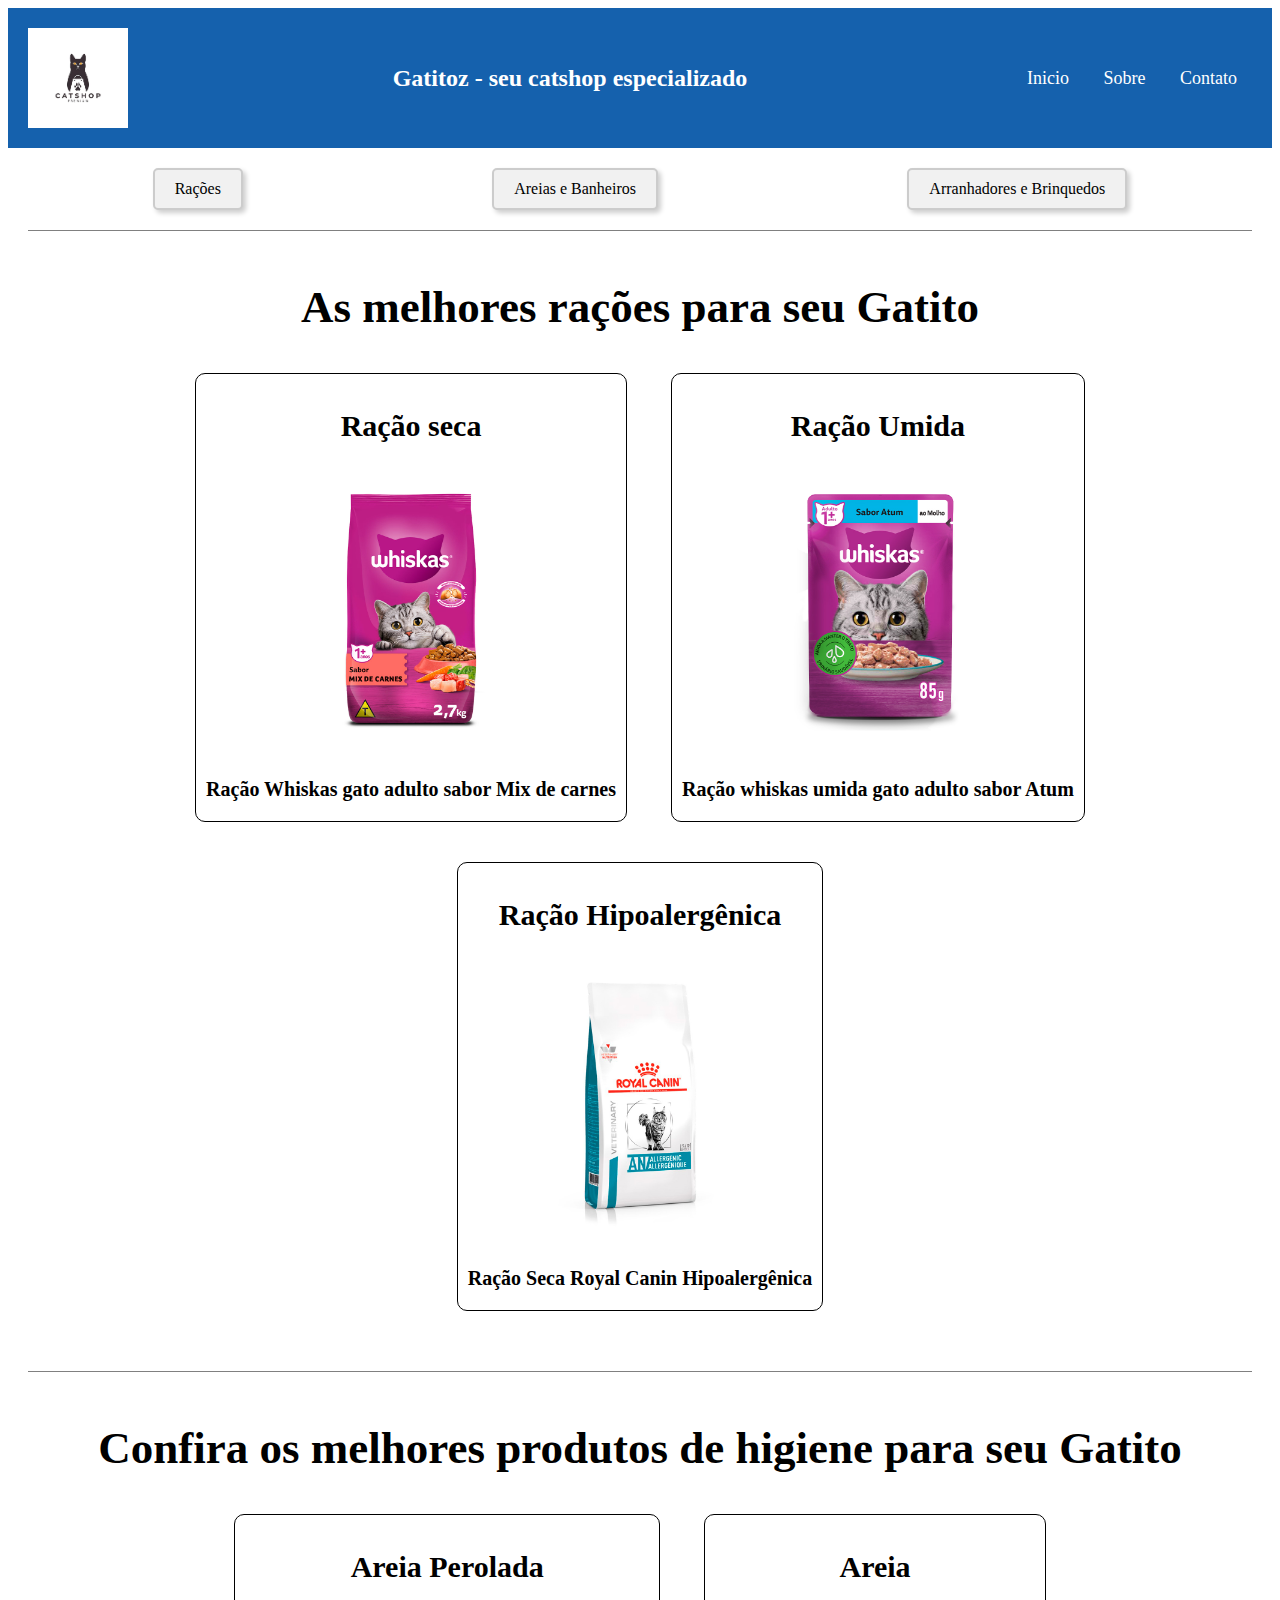
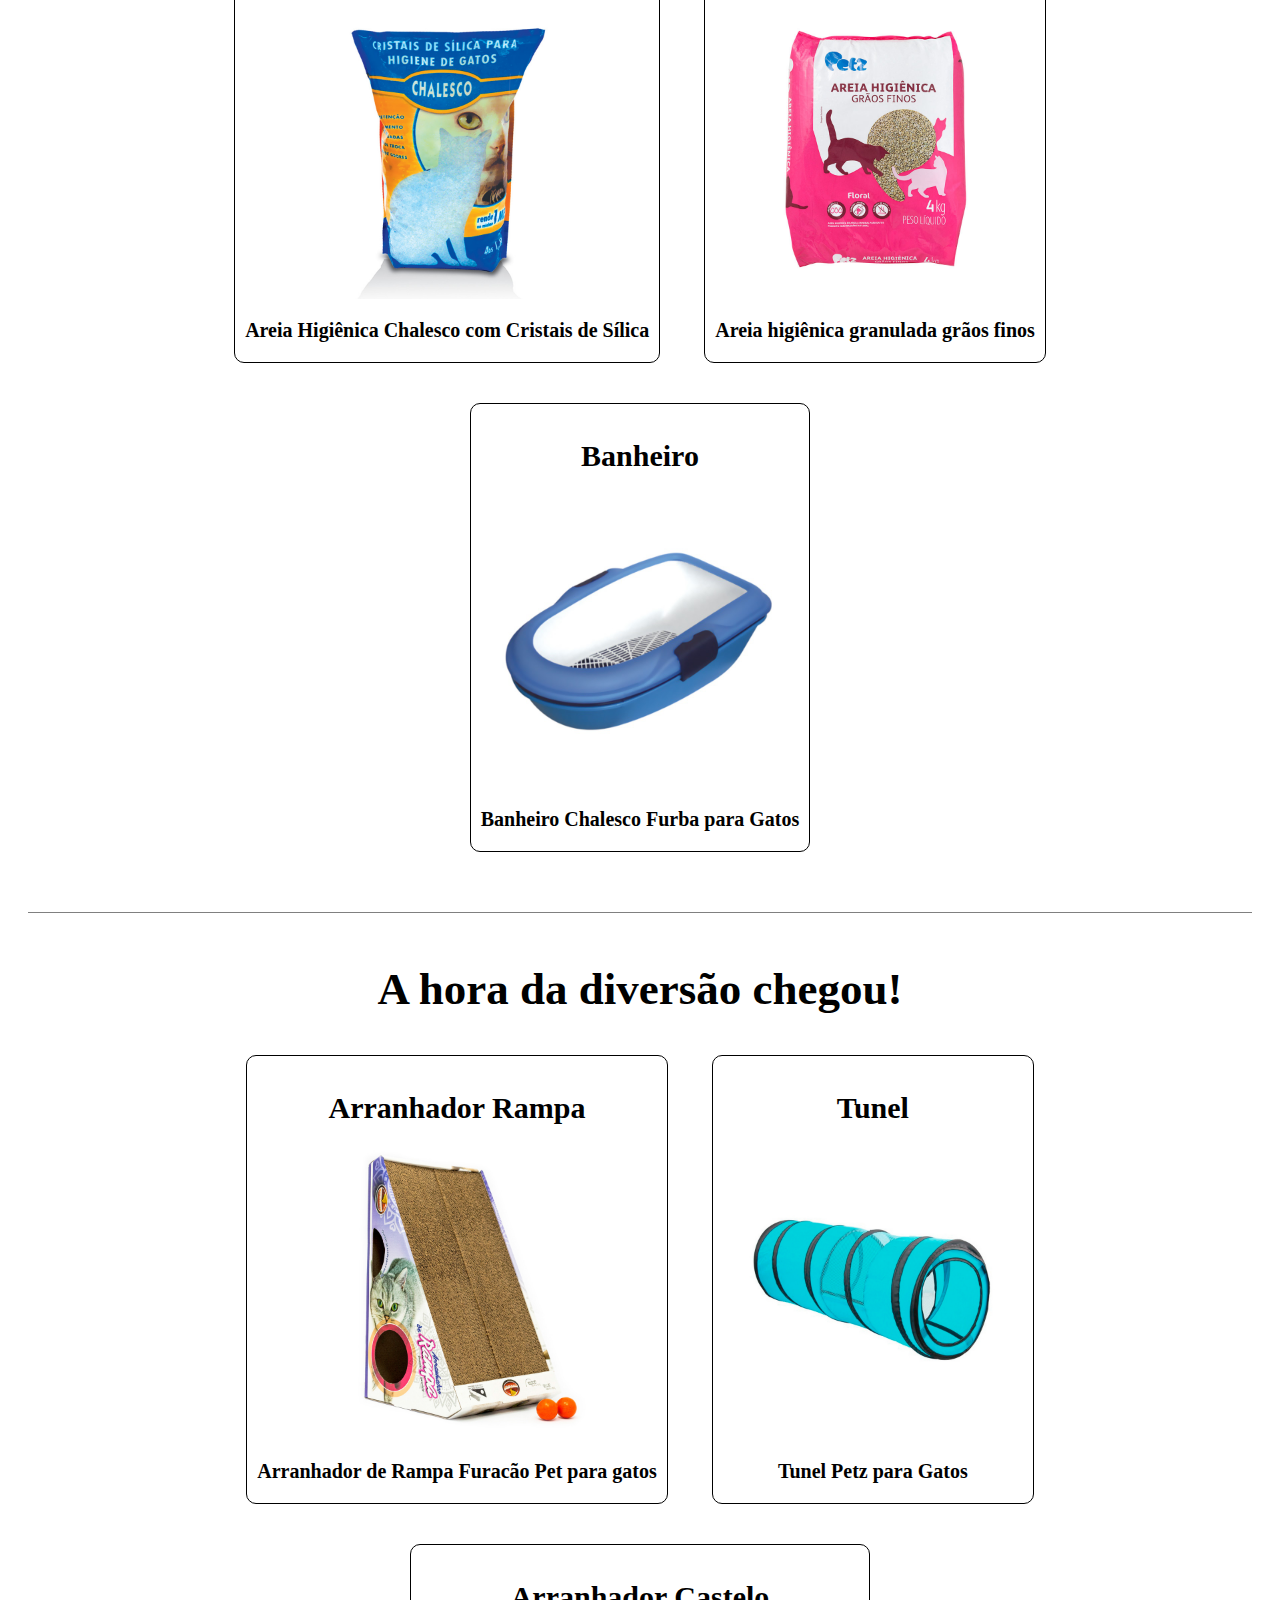
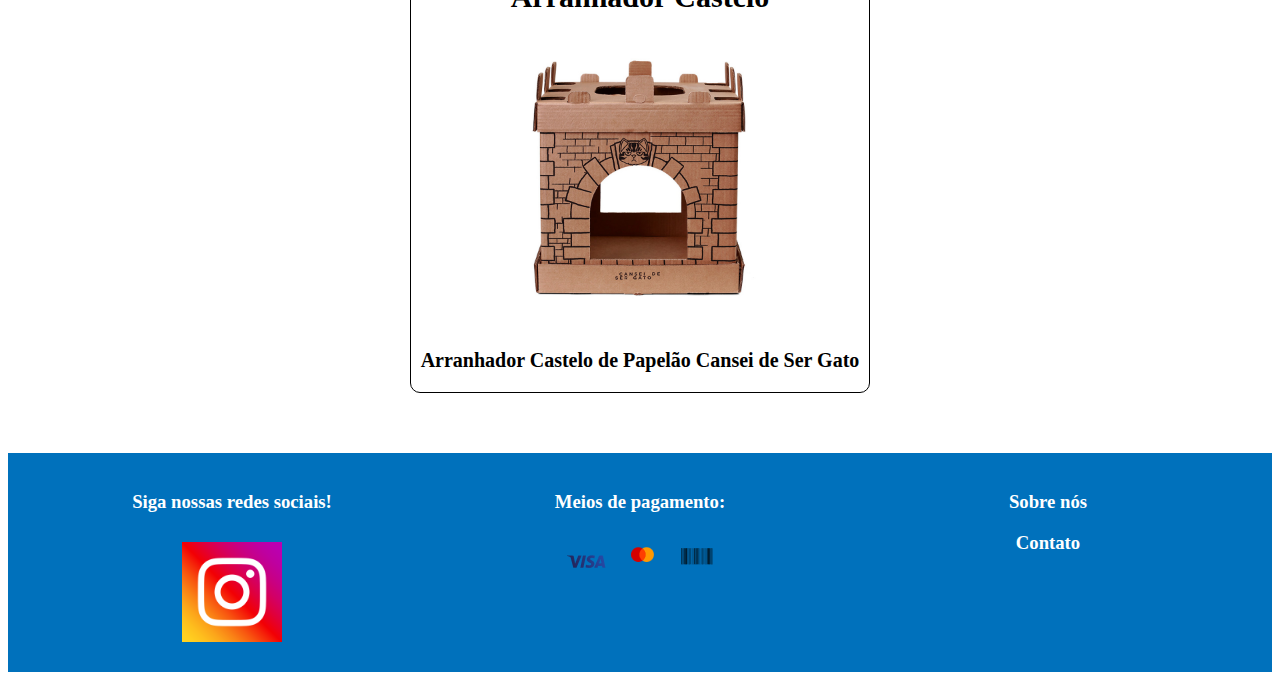
==== commit 6c978d29: "Update index.html" ====
--- a/index.html
+++ b/index.html
@@ -12,7 +12,7 @@
             <figure>
                 <a href="index.html"> <img src = "Imagens/catshop.jpg"> </a>
             </figure>
-            <h1> Gatitoz - seu catshot especializado</h1>
+            <h1> Gatitoz - seu catshop especializado</h1>
 
             <nav>
                 <a href="index.html"> Inicio </a>
